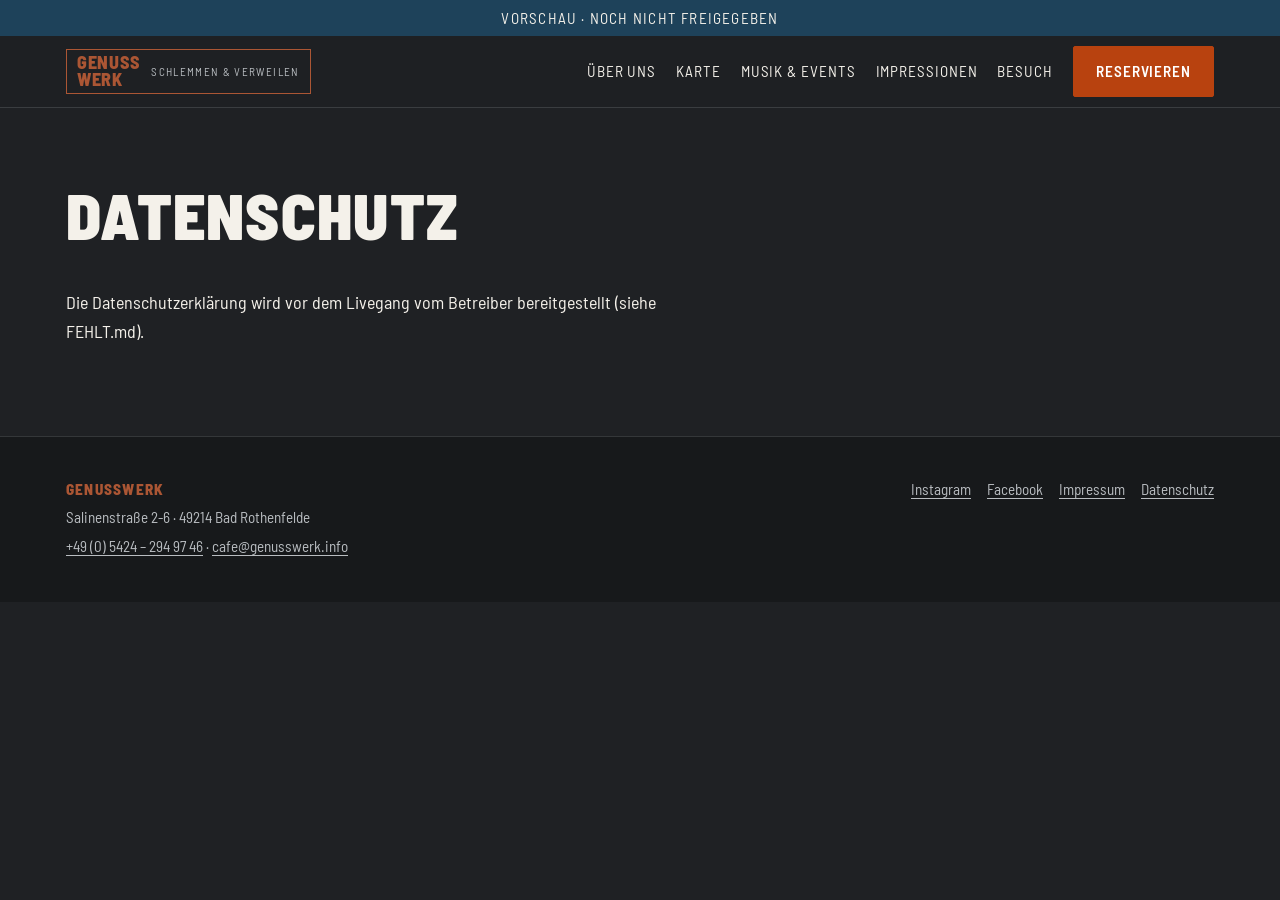
==== datenschutz/index.html @ 1fda417b "Set up Genusswerk website project Concept, content data (full food and drink menu), design tokens an" ====
<!doctype html>
<html lang="de">
<head>
<meta charset="utf-8">
<meta name="viewport" content="width=device-width, initial-scale=1">
<title>Datenschutz – Genusswerk Bad Rothenfelde</title>
<meta name="description" content="Bar &amp; Restaurant in Bad Rothenfelde nahe Kurpark und Gradierwerk: Burger, Flammkuchen, Spritz, Cocktails, Kaffee und DJ-Abende am Wochenende.">
<meta name="robots" content="noindex, nofollow">
<meta name="theme-color" content="#1f2124">
<meta property="og:type" content="website">
<meta property="og:title" content="Datenschutz – Genusswerk Bad Rothenfelde">
<meta property="og:description" content="Bar &amp; Restaurant in Bad Rothenfelde nahe Kurpark und Gradierwerk: Burger, Flammkuchen, Spritz, Cocktails, Kaffee und DJ-Abende am Wochenende.">
<meta property="og:locale" content="de_DE">
<link rel="canonical" href="https://genusswerk.info/datenschutz/">
<script>
/* Vorgabe: Neuladen startet immer oben. Läuft vor dem Rendern, siehe src/site.js. */
(function () {
  if ("scrollRestoration" in history) history.scrollRestoration = "manual";
  var nav = performance.getEntriesByType ? performance.getEntriesByType("navigation")[0] : null;
  var neuGeladen = nav ? nav.type === "reload" : !!(performance.navigation && performance.navigation.type === 1);
  if (neuGeladen && location.hash) history.replaceState(null, "", location.pathname + location.search);
  window.__gwNachOben = neuGeladen || !location.hash;
  if (window.__gwNachOben) window.scrollTo(0, 0);
})();
</script>
<link rel="stylesheet" href="../src/design-tokens.css">
<link rel="stylesheet" href="../src/site.css">

</head>
<body data-seite="datenschutz">
<a class="skip" href="#inhalt">Zum Inhalt springen</a>
<p class="vorschau">Vorschau · noch nicht freigegeben</p>
<header class="kopf">
  <div class="kopf-innen">
    <a class="marke" href="../" aria-label="Genusswerk – Startseite">
      <span class="marke-wort">GENUSS<br>WERK</span>
      <span class="marke-claim">Schlemmen &amp; Verweilen</span>
    </a>
    <button id="menue-knopf" class="menue-knopf" type="button" aria-expanded="false" aria-controls="menue">Menü</button>
    <nav id="menue" class="menue" aria-label="Hauptmenü">
      <a href="../#genuss">Über uns</a>
      <a href="../karte/">Karte</a>
      <a href="../#events">Musik &amp; Events</a>
      <a href="../#eindruecke">Impressionen</a>
      <a href="../#besuch">Besuch</a>
      <a class="knopf knopf-voll" href="../#reservieren">Reservieren</a>
    </nav>
  </div>
</header>
<main id="inhalt">

<section class="abschnitt recht">
  <h1>Datenschutz</h1>
  <p>Die Datenschutzerklärung wird vor dem Livegang vom Betreiber bereitgestellt (siehe FEHLT.md).</p>
</section>

</main>
<footer class="fuss">
  <div class="fuss-innen">
    <div>
      <p class="fuss-marke">GENUSSWERK</p>
      <p>Salinenstraße 2-6 · 49214 Bad Rothenfelde</p>
      <p><a href="tel:+4954242949746">+49 (0) 5424 – 294 97 46</a> · <a href="mailto:cafe@genusswerk.info">cafe@genusswerk.info</a></p>
    </div>
    <nav aria-label="Rechtliches" class="fuss-links">
      <a href="https://www.instagram.com/genusswerk.br/" rel="noopener">Instagram</a>
      <a href="https://www.facebook.com/genusswerk.br/" rel="noopener">Facebook</a>
      <a href="../impressum/">Impressum</a>
      <a href="../datenschutz/">Datenschutz</a>
    </nav>
  </div>
</footer>
<script type="application/json" id="gw-zeiten">[{"tag": "Montag", "kurz": "Mo", "geschlossen": true, "label": "Ruhetag"}, {"tag": "Dienstag", "kurz": "Di", "von": "16:00", "bis": "22:00"}, {"tag": "Mittwoch", "kurz": "Mi", "von": "16:00", "bis": "22:00"}, {"tag": "Donnerstag", "kurz": "Do", "von": "16:00", "bis": "22:00"}, {"tag": "Freitag", "kurz": "Fr", "von": "16:00", "bis": "22:00"}, {"tag": "Samstag", "kurz": "Sa", "von": "12:00", "bis": "22:00"}, {"tag": "Sonntag", "kurz": "So", "von": "11:00", "bis": "21:00"}]</script>
<script src="../src/site.js" defer></script>
</body>
</html>
---- src/design-tokens.css ----
/*
 * Genusswerk – Design-Tokens (Entwurf, Stand 29.09.2026)
 *
 * Herkunft der Werte:
 *   Markenfarben  -> genusswerk.info (CSS) und Speisekarten-PDF 2026
 *   Raumfarben    -> Fotos vom Gastraum (Ziegel, Nussholz-Theke, Petrol-Samt, Stahlrohre, LED-Linien)
 *   Schriften     -> Speisekarte 2026: Barlow Semi Condensed + Pinselschrift "Ernest and Emily"
 *
 * Raumfarben sind Schätzwerte aus Fotos. Vor dem Bau einmal vor Ort mit Farbkarte abgleichen.
 */

@import url("https://fonts.googleapis.com/css2?family=Barlow+Semi+Condensed:wght@300;400;600;700;800;900&family=Caveat+Brush&display=swap");

:root {
  /* Marke */
  --gw-orange: #d04d15;        /* Hauptakzent: Buttons, Schrift-Highlights, Etiketten "Speisen"/"Getränke" */
  --gw-orange-hover: #b8420f;
  --gw-kupfer: #ab5634;        /* Logo-Rahmen, feine Linien, Icons */
  --gw-navy: #1e425a;          /* Textflächen wie "Musikgenuss!" und "Dein Mittelpunkt" */
  --gw-navy-tief: #142c3d;

  /* Raum */
  --raum-anthrazit: #1f2124;   /* schwarze Decke, Regale, Stühle: Grundfläche der Seite */
  --raum-graphit: #2e3135;     /* Thekenfront, Karten-Hintergründe */
  --raum-ziegel: #7b4a3c;      /* Klinkerwand: nur als Textur oder schmale Flächen */
  --raum-ziegel-hell: #a06a58;
  --raum-nuss: #9a6440;        /* Nussholz-Thekenplatte: Trennbänder, Tabellenkopf */
  --raum-nuss-hell: #c08a5e;
  --raum-samt: #3d7d92;        /* Petrol-Samt der Barhocker: sekundärer Akzent, Tags, Fokus-Ring */
  --raum-samt-hell: #6fa9bb;
  --raum-stahl: #b9bdc1;       /* Lüftungsrohre: Linien, Trenner, sekundärer Text auf dunkel */
  --raum-licht: #f4f1ea;       /* warmes LED-Weiß: Fließtext auf dunkel */

  /* Semantik – dunkles Standardthema ("Abend in der Bar") */
  --bg: var(--raum-anthrazit);
  --bg-karte: var(--raum-graphit);
  --text: var(--raum-licht);
  --text-leise: var(--raum-stahl);
  --akzent: var(--gw-orange);
  --akzent-2: var(--raum-samt);
  --linie: rgba(185, 189, 193, 0.18);
  --fokus: var(--raum-samt-hell);

  /* Schrift */
  --font-text: "Barlow Semi Condensed", "Arial Narrow", system-ui, sans-serif;
  --font-titel: "Barlow Semi Condensed", "Arial Narrow", system-ui, sans-serif; /* 800/900, VERSALIEN */
  --font-hand: "Caveat Brush", "Segoe Script", cursive; /* Ersatz für "Ernest and Emily", Lizenz prüfen */

  --fs-hand: clamp(2.6rem, 6vw, 5rem);
  --fs-h1: clamp(2.2rem, 5vw, 4rem);
  --fs-h2: clamp(1.6rem, 3.2vw, 2.4rem);
  --fs-text: 1.125rem;
  --fs-klein: 0.95rem;

  /* Raster */
  --radius: 2px;               /* kantig wie Stahl und Theke, keine runden "App"-Ecken */
  --gutter: 16px;
  --max: 1180px;
  --lichtlinie: linear-gradient(90deg, transparent, var(--raum-licht) 20%, var(--raum-licht) 80%, transparent);
}

/* Helles Tagesthema ("Kaffee am Sonntag"), optional */
:root[data-theme="tag"] {
  --bg: var(--raum-licht);
  --bg-karte: #ffffff;
  --text: var(--raum-anthrazit);
  --text-leise: #5a5f64;
  --linie: rgba(31, 33, 36, 0.12);
}

@media (prefers-reduced-motion: reduce) {
  :root { --animation: none; }
}
---- src/site.css ----
/*
 * Genusswerk – Rohbau-Stylesheet.
 * Struktur und Lesbarkeit stehen, die edle Gestaltung folgt im Designschritt.
 * Werte kommen aus design-tokens.css.
 *
 * Kein `scroll-behavior: smooth` auf html: das würde den Sprung nach oben
 * beim Neuladen animieren. Weiches Scrollen macht site.js nur bei Klicks.
 */

*, *::before, *::after { box-sizing: border-box; }

html { -webkit-text-size-adjust: 100%; }

body {
  margin: 0;
  background: var(--bg);
  color: var(--text);
  font-family: var(--font-text);
  font-size: var(--fs-text);
  line-height: 1.6;
}

img { max-width: 100%; display: block; }
a { color: inherit; text-underline-offset: 3px; }
a:hover { color: var(--akzent); }
:focus-visible { outline: 2px solid var(--fokus); outline-offset: 3px; }

h1, h2, h3, h4 {
  font-family: var(--font-titel);
  font-weight: 800;
  line-height: 1.1;
  text-transform: uppercase;
  letter-spacing: 0.02em;
  margin: 0 0 0.6em;
}
h1 { font-size: var(--fs-h1); font-weight: 900; }
h2 { font-size: var(--fs-h2); }
h3 { font-size: 1.25rem; }
h4 { font-size: 1.05rem; margin: 0; }

.hand {
  font-family: var(--font-hand);
  font-size: var(--fs-hand);
  font-weight: 400;
  text-transform: none;
  letter-spacing: 0;
  color: var(--akzent);
  line-height: 1;
}

.skip { position: absolute; left: -999px; top: 0; }
.skip:focus { left: var(--gutter); z-index: 100; background: var(--bg); padding: 8px 12px; }

.vorschau {
  margin: 0;
  padding: 6px var(--gutter);
  background: var(--gw-navy);
  color: var(--raum-licht);
  font-size: var(--fs-klein);
  text-align: center;
  letter-spacing: 0.08em;
  text-transform: uppercase;
}

/* Kopf */
.kopf { position: sticky; top: 0; z-index: 50; background: rgba(31, 33, 36, 0.92); backdrop-filter: blur(8px); border-bottom: 1px solid var(--linie); }
.kopf-innen { max-width: var(--max); margin: 0 auto; padding: 10px var(--gutter); display: flex; align-items: center; gap: 16px; }
.marke { text-decoration: none; display: flex; align-items: center; gap: 12px; border: 1px solid var(--gw-kupfer); padding: 4px 10px; }
.marke-wort { color: var(--gw-kupfer); font-weight: 800; line-height: 0.95; letter-spacing: 0.04em; }
.marke-claim { font-size: 0.7rem; letter-spacing: 0.12em; text-transform: uppercase; color: var(--text-leise); }
.menue { margin-left: auto; display: flex; align-items: center; gap: 20px; }
.menue a { text-decoration: none; text-transform: uppercase; letter-spacing: 0.06em; font-size: 0.95rem; }
.menue-knopf { display: none; margin-left: auto; background: none; color: var(--text); border: 1px solid var(--linie); padding: 6px 12px; font: inherit; }

@media (max-width: 860px) {
  .menue-knopf { display: block; }
  .menue { display: none; position: absolute; top: 100%; left: 0; right: 0; flex-direction: column; align-items: stretch; gap: 0; background: var(--bg); border-bottom: 1px solid var(--linie); }
  .menue[data-offen] { display: flex; }
  .menue a { padding: 14px var(--gutter); border-top: 1px solid var(--linie); }
  .marke-claim { display: none; }
}

/* Knöpfe */
.knoepfe { display: flex; flex-wrap: wrap; gap: 12px; margin-top: 24px; }
.knopf { display: inline-block; padding: 12px 22px; border: 1px solid var(--raum-stahl); border-radius: var(--radius); text-decoration: none; text-transform: uppercase; letter-spacing: 0.08em; font-weight: 600; }
.knopf-voll { background: var(--gw-orange-hover); border-color: var(--gw-orange-hover); color: #fff; }
.knopf-voll:hover { background: var(--gw-orange); color: #fff; }

/* Hero */
.hero { position: relative; min-height: 78vh; display: flex; align-items: center; background: linear-gradient(180deg, var(--raum-graphit), var(--bg)); overflow: hidden; }
.hero-innen { max-width: var(--max); margin: 0 auto; padding: 80px var(--gutter); width: 100%; }
.hero-unterzeile { font-size: 1.3rem; color: var(--text-leise); }
.lichtlinie { position: absolute; left: -10%; right: -10%; bottom: 18%; height: 2px; background: var(--lichtlinie); transform: rotate(-8deg); opacity: 0.6; }

.status { display: inline-block; margin: 8px 0 0; padding: 4px 12px; border: 1px solid var(--linie); font-size: var(--fs-klein); letter-spacing: 0.04em; }
.status[data-status="offen"] { border-color: var(--raum-samt); color: var(--raum-samt-hell); }
.status:empty { display: none; }

/* Abschnitte */
.abschnitt { max-width: var(--max); margin: 0 auto; padding: 72px var(--gutter); }
.abschnitt-navy { max-width: none; background: var(--gw-navy); padding-left: max(var(--gutter), calc((100% - var(--max)) / 2 + var(--gutter))); padding-right: max(var(--gutter), calc((100% - var(--max)) / 2 + var(--gutter))); }
.abschnitt-theke { border-top: 6px solid var(--raum-nuss); }
.abschnitt p { max-width: 68ch; }
.geschichte { margin-top: 32px; padding: 20px; border-left: 3px solid var(--gw-kupfer); background: var(--bg-karte); }
.leise { color: var(--text-leise); font-size: var(--fs-klein); }

.highlights { list-style: none; padding: 0; margin: 0; display: grid; gap: 16px; grid-template-columns: repeat(auto-fill, minmax(240px, 1fr)); }
.highlights li { background: var(--bg-karte); padding: 20px; border-top: 2px solid var(--akzent); }
.highlights p { font-size: var(--fs-klein); color: var(--text-leise); }

.genres { list-style: none; padding: 0; display: flex; flex-wrap: wrap; gap: 8px; }
.genres li { border: 1px solid rgba(255, 255, 255, 0.3); padding: 4px 12px; text-transform: uppercase; font-size: var(--fs-klein); letter-spacing: 0.06em; }

.galerie[data-platzhalter] { border: 1px dashed var(--linie); padding: 48px; text-align: center; color: var(--text-leise); }

.besuch-raster { display: grid; gap: 32px; grid-template-columns: repeat(auto-fit, minmax(280px, 1fr)); }
address { font-style: normal; }
.zeiten { border-collapse: collapse; width: 100%; max-width: 420px; }
.zeiten th, .zeiten td { text-align: left; padding: 8px 0; border-bottom: 1px solid var(--linie); font-weight: 400; }
.zeiten td { text-align: right; }
.zeiten tr[data-heute] { color: var(--akzent); font-weight: 600; }
.partner { margin-top: 48px; padding-top: 24px; border-top: 1px solid var(--linie); }

/* Karte */
.karte-leiste { position: sticky; top: 58px; z-index: 10; background: var(--bg); padding: 12px 0; border-bottom: 1px solid var(--linie); }
.filter { display: flex; gap: 8px; flex-wrap: wrap; }
.filter button { background: none; color: var(--text); border: 1px solid var(--linie); padding: 6px 14px; font: inherit; font-size: var(--fs-klein); cursor: pointer; }
.filter button[aria-pressed="true"] { border-color: var(--raum-samt); background: var(--raum-samt); color: #fff; }
.sprung { display: flex; gap: 16px; overflow-x: auto; margin-top: 10px; font-size: var(--fs-klein); white-space: nowrap; scrollbar-width: thin; }
.sprung a { text-decoration: none; color: var(--text-leise); }
.karte-block { margin-top: 56px; }
.etikett { display: inline-block; background: var(--gw-orange-hover); color: #fff; padding: 6px 18px; font-family: var(--font-hand); text-transform: none; font-weight: 400; font-size: 2.4rem; letter-spacing: 0; }
.kategorie { margin-top: 40px; scroll-margin-top: 150px; }
.kategorie h3 { color: var(--raum-nuss-hell); border-bottom: 1px solid var(--linie); padding-bottom: 8px; }
.kategorie-hinweis { color: var(--text-leise); font-size: var(--fs-klein); }
.gerichte { list-style: none; padding: 0; margin: 0; }
.gericht { padding: 12px 0; }
.gericht-kopf { display: flex; align-items: baseline; gap: 8px; }
.gericht-kopf h4 { min-width: 0; text-transform: none; font-weight: 600; font-size: 1.1rem; letter-spacing: 0; }
.punkte { flex: 1; border-bottom: 1px dotted var(--linie); transform: translateY(-4px); }
.preis { white-space: nowrap; font-weight: 600; text-align: right; }
.preis:has(.preis-paar) { white-space: normal; display: flex; flex-wrap: wrap; justify-content: flex-end; column-gap: 12px; }
.preis-paar { white-space: nowrap; }
.preis-label { color: var(--text-leise); font-weight: 400; font-size: var(--fs-klein); }
.gericht-text { margin: 2px 0 0; color: var(--text-leise); font-size: var(--fs-klein); }
.tag { display: inline-block; margin: 6px 6px 0 0; padding: 1px 8px; font-size: 0.75rem; text-transform: uppercase; letter-spacing: 0.06em; border: 1px solid var(--raum-samt); color: var(--raum-samt-hell); }
.extras { font-size: var(--fs-klein); color: var(--text-leise); }
.karte-pdf { margin-top: 24px; font-size: var(--fs-klein); }

.recht h2 { font-size: 1.2rem; margin-top: 2em; }

/* Fuß */
.fuss { border-top: 1px solid var(--linie); background: #17191b; }
.fuss-innen { max-width: var(--max); margin: 0 auto; padding: 40px var(--gutter); display: flex; flex-wrap: wrap; justify-content: space-between; gap: 24px; font-size: var(--fs-klein); color: var(--text-leise); }
.fuss-innen p { margin: 0 0 4px; }
.fuss-marke { color: var(--gw-kupfer); font-weight: 800; letter-spacing: 0.08em; }
.fuss-links { display: flex; flex-wrap: wrap; gap: 16px; align-items: flex-start; }

@media print {
  .kopf, .fuss, .karte-leiste, .vorschau, .karte-pdf { display: none; }
  body { background: #fff; color: #000; }
  .gericht-text, .kategorie-hinweis, .preis-label { color: #333; }
  .etikett { background: none; color: #000; padding: 0; }
  .kategorie { break-inside: avoid; }
}

@media (prefers-reduced-motion: reduce) {
  * { animation: none !important; transition: none !important; }
}
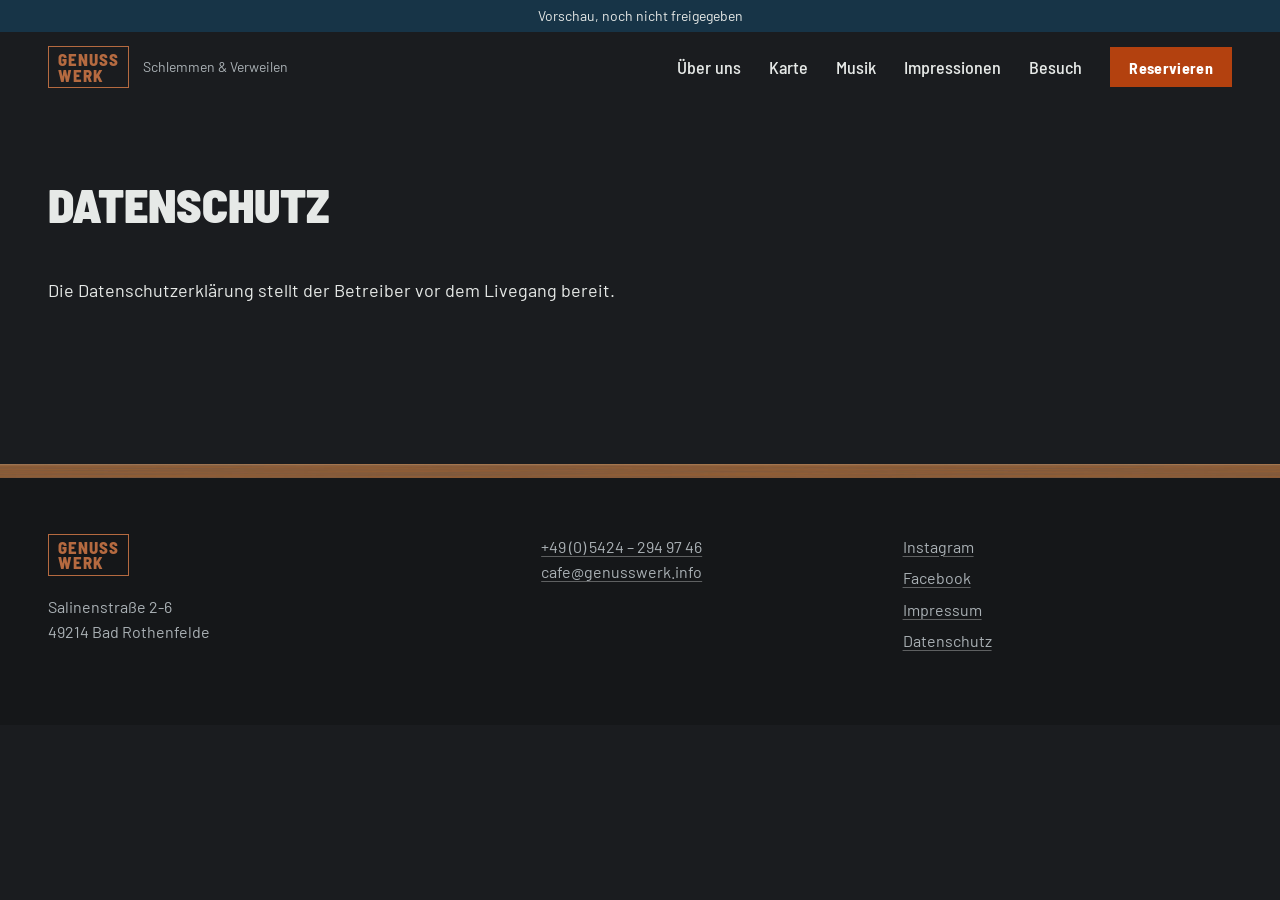
==== commit 2fc4d7e7: "Design the site as "an evening at the bar" The page is built like the room: black ceiling with diago" ====
--- a/datenschutz/index.html
+++ b/datenschutz/index.html
@@ -3,12 +3,13 @@
 <head>
 <meta charset="utf-8">
 <meta name="viewport" content="width=device-width, initial-scale=1">
-<title>Datenschutz – Genusswerk Bad Rothenfelde</title>
+<title>Datenschutz | Genusswerk Bad Rothenfelde</title>
 <meta name="description" content="Bar &amp; Restaurant in Bad Rothenfelde nahe Kurpark und Gradierwerk: Burger, Flammkuchen, Spritz, Cocktails, Kaffee und DJ-Abende am Wochenende.">
 <meta name="robots" content="noindex, nofollow">
-<meta name="theme-color" content="#1f2124">
+<meta name="theme-color" content="#1a1c1f">
+<meta name="color-scheme" content="dark">
 <meta property="og:type" content="website">
-<meta property="og:title" content="Datenschutz – Genusswerk Bad Rothenfelde">
+<meta property="og:title" content="Datenschutz | Genusswerk Bad Rothenfelde">
 <meta property="og:description" content="Bar &amp; Restaurant in Bad Rothenfelde nahe Kurpark und Gradierwerk: Burger, Flammkuchen, Spritz, Cocktails, Kaffee und DJ-Abende am Wochenende.">
 <meta property="og:locale" content="de_DE">
 <link rel="canonical" href="https://genusswerk.info/datenschutz/">
@@ -21,48 +22,57 @@
   if (neuGeladen && location.hash) history.replaceState(null, "", location.pathname + location.search);
   window.__gwNachOben = neuGeladen || !location.hash;
   if (window.__gwNachOben) window.scrollTo(0, 0);
+  document.documentElement.classList.add("js");
 })();
 </script>
+<link rel="preload" href="../src/fonts/barlow-semi-condensed-900.woff2" as="font" type="font/woff2" crossorigin>
+<link rel="preload" href="../src/fonts/barlow-400.woff2" as="font" type="font/woff2" crossorigin>
+<link rel="stylesheet" href="../src/fonts.css">
 <link rel="stylesheet" href="../src/design-tokens.css">
 <link rel="stylesheet" href="../src/site.css">
 
 </head>
 <body data-seite="datenschutz">
 <a class="skip" href="#inhalt">Zum Inhalt springen</a>
-<p class="vorschau">Vorschau · noch nicht freigegeben</p>
-<header class="kopf">
+<header class="kopf" id="kopf">
+  <p class="vorschau">Vorschau, noch nicht freigegeben</p>
   <div class="kopf-innen">
-    <a class="marke" href="../" aria-label="Genusswerk – Startseite">
-      <span class="marke-wort">GENUSS<br>WERK</span>
+    <a class="marke" href="../" aria-label="Genusswerk, zur Startseite">
+      <span class="marke-rahmen"><span>GENUSS</span><span>WERK</span></span>
       <span class="marke-claim">Schlemmen &amp; Verweilen</span>
     </a>
-    <button id="menue-knopf" class="menue-knopf" type="button" aria-expanded="false" aria-controls="menue">Menü</button>
+    <button id="menue-knopf" class="menue-knopf" type="button" aria-expanded="false" aria-controls="menue">
+      <span class="menue-striche" aria-hidden="true"></span><span class="menue-wort">Menü</span>
+    </button>
     <nav id="menue" class="menue" aria-label="Hauptmenü">
-      <a href="../#genuss">Über uns</a>
-      <a href="../karte/">Karte</a>
-      <a href="../#events">Musik &amp; Events</a>
-      <a href="../#eindruecke">Impressionen</a>
-      <a href="../#besuch">Besuch</a>
-      <a class="knopf knopf-voll" href="../#reservieren">Reservieren</a>
+      <a class="menue-link" href="../#genuss">Über uns</a>
+      <a class="menue-link" href="../karte/">Karte</a>
+      <a class="menue-link" href="../#events">Musik</a>
+      <a class="menue-link" href="../#eindruecke">Impressionen</a>
+      <a class="menue-link" href="../#besuch">Besuch</a>
+      <a class="knopf knopf-orange knopf-klein" href="../#reservieren">Reservieren</a>
     </nav>
   </div>
 </header>
 <main id="inhalt">
 
-<section class="abschnitt recht">
+<div class="abschnitt recht">
   <h1>Datenschutz</h1>
-  <p>Die Datenschutzerklärung wird vor dem Livegang vom Betreiber bereitgestellt (siehe FEHLT.md).</p>
-</section>
+  <p>Die Datenschutzerklärung stellt der Betreiber vor dem Livegang bereit.</p>
+</div>
 
 </main>
 <footer class="fuss">
+  <div class="fuss-theke" aria-hidden="true"></div>
   <div class="fuss-innen">
+    <div class="fuss-marke">
+      <span class="marke-rahmen"><span>GENUSS</span><span>WERK</span></span>
+      <p>Salinenstraße 2-6<br>49214 Bad Rothenfelde</p>
+    </div>
     <div>
-      <p class="fuss-marke">GENUSSWERK</p>
-      <p>Salinenstraße 2-6 · 49214 Bad Rothenfelde</p>
-      <p><a href="tel:+4954242949746">+49 (0) 5424 – 294 97 46</a> · <a href="mailto:cafe@genusswerk.info">cafe@genusswerk.info</a></p>
+      <p><a href="tel:+4954242949746">+49 (0) 5424 – 294 97 46</a><br><a href="mailto:cafe@genusswerk.info">cafe@genusswerk.info</a></p>
     </div>
-    <nav aria-label="Rechtliches" class="fuss-links">
+    <nav aria-label="Weitere Links" class="fuss-links">
       <a href="https://www.instagram.com/genusswerk.br/" rel="noopener">Instagram</a>
       <a href="https://www.facebook.com/genusswerk.br/" rel="noopener">Facebook</a>
       <a href="../impressum/">Impressum</a>
--- a/src/fonts.css
+++ b/src/fonts.css
@@ -0,0 +1,10 @@
+/* Selbst gehostete Schriften (SIL Open Font License): Barlow, Barlow Semi Condensed, Caveat Brush. Nur Latin-Teilmenge. */
+@font-face { font-family: 'Barlow'; font-style: italic; font-weight: 300; font-display: swap; src: url('fonts/barlow-300-italic.woff2') format('woff2'); unicode-range: U+0000-00FF, U+0131, U+0152-0153, U+02BB-02BC, U+02C6, U+02DA, U+02DC, U+0304, U+0308, U+0329, U+2000-206F, U+20AC, U+2122, U+2191, U+2193, U+2212, U+2215, U+FEFF, U+FFFD; }
+@font-face { font-family: 'Barlow'; font-style: normal; font-weight: 300; font-display: swap; src: url('fonts/barlow-300.woff2') format('woff2'); unicode-range: U+0000-00FF, U+0131, U+0152-0153, U+02BB-02BC, U+02C6, U+02DA, U+02DC, U+0304, U+0308, U+0329, U+2000-206F, U+20AC, U+2122, U+2191, U+2193, U+2212, U+2215, U+FEFF, U+FFFD; }
+@font-face { font-family: 'Barlow'; font-style: normal; font-weight: 400; font-display: swap; src: url('fonts/barlow-400.woff2') format('woff2'); unicode-range: U+0000-00FF, U+0131, U+0152-0153, U+02BB-02BC, U+02C6, U+02DA, U+02DC, U+0304, U+0308, U+0329, U+2000-206F, U+20AC, U+2122, U+2191, U+2193, U+2212, U+2215, U+FEFF, U+FFFD; }
+@font-face { font-family: 'Barlow'; font-style: normal; font-weight: 500; font-display: swap; src: url('fonts/barlow-500.woff2') format('woff2'); unicode-range: U+0000-00FF, U+0131, U+0152-0153, U+02BB-02BC, U+02C6, U+02DA, U+02DC, U+0304, U+0308, U+0329, U+2000-206F, U+20AC, U+2122, U+2191, U+2193, U+2212, U+2215, U+FEFF, U+FFFD; }
+@font-face { font-family: 'Barlow Semi Condensed'; font-style: normal; font-weight: 500; font-display: swap; src: url('fonts/barlow-semi-condensed-500.woff2') format('woff2'); unicode-range: U+0000-00FF, U+0131, U+0152-0153, U+02BB-02BC, U+02C6, U+02DA, U+02DC, U+0304, U+0308, U+0329, U+2000-206F, U+20AC, U+2122, U+2191, U+2193, U+2212, U+2215, U+FEFF, U+FFFD; }
+@font-face { font-family: 'Barlow Semi Condensed'; font-style: normal; font-weight: 700; font-display: swap; src: url('fonts/barlow-semi-condensed-700.woff2') format('woff2'); unicode-range: U+0000-00FF, U+0131, U+0152-0153, U+02BB-02BC, U+02C6, U+02DA, U+02DC, U+0304, U+0308, U+0329, U+2000-206F, U+20AC, U+2122, U+2191, U+2193, U+2212, U+2215, U+FEFF, U+FFFD; }
+@font-face { font-family: 'Barlow Semi Condensed'; font-style: normal; font-weight: 800; font-display: swap; src: url('fonts/barlow-semi-condensed-800.woff2') format('woff2'); unicode-range: U+0000-00FF, U+0131, U+0152-0153, U+02BB-02BC, U+02C6, U+02DA, U+02DC, U+0304, U+0308, U+0329, U+2000-206F, U+20AC, U+2122, U+2191, U+2193, U+2212, U+2215, U+FEFF, U+FFFD; }
+@font-face { font-family: 'Barlow Semi Condensed'; font-style: normal; font-weight: 900; font-display: swap; src: url('fonts/barlow-semi-condensed-900.woff2') format('woff2'); unicode-range: U+0000-00FF, U+0131, U+0152-0153, U+02BB-02BC, U+02C6, U+02DA, U+02DC, U+0304, U+0308, U+0329, U+2000-206F, U+20AC, U+2122, U+2191, U+2193, U+2212, U+2215, U+FEFF, U+FFFD; }
+@font-face { font-family: 'Caveat Brush'; font-style: normal; font-weight: 400; font-display: swap; src: url('fonts/caveat-brush-400.woff2') format('woff2'); unicode-range: U+0000-00FF, U+0131, U+0152-0153, U+02BB-02BC, U+02C6, U+02DA, U+02DC, U+0304, U+0308, U+0329, U+2000-206F, U+20AC, U+2122, U+2191, U+2193, U+2212, U+2215, U+FEFF, U+FFFD; }
--- a/src/design-tokens.css
+++ b/src/design-tokens.css
@@ -1,73 +1,70 @@
 /*
- * Genusswerk – Design-Tokens (Entwurf, Stand 29.09.2026)
+ * Genusswerk – Design-Tokens
  *
- * Herkunft der Werte:
- *   Markenfarben  -> genusswerk.info (CSS) und Speisekarten-PDF 2026
- *   Raumfarben    -> Fotos vom Gastraum (Ziegel, Nussholz-Theke, Petrol-Samt, Stahlrohre, LED-Linien)
- *   Schriften     -> Speisekarte 2026: Barlow Semi Condensed + Pinselschrift "Ernest and Emily"
+ * Jede Farbe hat ein Vorbild im Gastraum oder in der Marke:
+ *   Decke      schwarz gestrichene Decke mit offenen Rohren
+ *   Nussholz   Thekenplatte und Regalböden
+ *   Klinker    rotbraune Ziegelwand
+ *   Samt       petrolfarbene Samtbezüge der Barhocker
+ *   Stahl      Lüftungsrohre, Zapfanlage
+ *   LED        kaltweiße Lichtlinien an der Decke
+ *   Orange     Etiketten der Speisekarte ("Speisen", "Getränke")
+ *   Navy       Textflächen der Marke ("Musikgenuss!")
+ *   Kupfer     Logo-Rahmen
  *
- * Raumfarben sind Schätzwerte aus Fotos. Vor dem Bau einmal vor Ort mit Farbkarte abgleichen.
+ * Raumfarben sind aus Fotos geschätzt. Vor Livegang vor Ort abgleichen.
  */
 
-@import url("https://fonts.googleapis.com/css2?family=Barlow+Semi+Condensed:wght@300;400;600;700;800;900&family=Caveat+Brush&display=swap");
+:root {
+  /* Raum */
+  --decke: #1a1c1f;
+  --decke-hell: #24272b;
+  --decke-rand: #2f3337;
+  --nuss: #86552f;
+  --nuss-hell: #b07a4f;
+  --nuss-kante: #4a2c19;
+  --klinker: #6e3f33;
+  --samt: #2a6273;
+  --samt-tief: #1d4755;
+  --samt-hell: #7fbccd;
+  --stahl: #8e969b;
+  --stahl-hell: #c5cacd;
+  --led: #e6e9e7;
 
-:root {
   /* Marke */
-  --gw-orange: #d04d15;        /* Hauptakzent: Buttons, Schrift-Highlights, Etiketten "Speisen"/"Getränke" */
-  --gw-orange-hover: #b8420f;
-  --gw-kupfer: #ab5634;        /* Logo-Rahmen, feine Linien, Icons */
-  --gw-navy: #1e425a;          /* Textflächen wie "Musikgenuss!" und "Dein Mittelpunkt" */
-  --gw-navy-tief: #142c3d;
+  --orange: #d04d15;
+  --orange-tief: #b3410f;   /* weiße Schrift auf Orange nur hiermit (Kontrast 5,6:1) */
+  --navy: #1e425a;
+  --navy-tief: #173447;
+  --kupfer: #b56a40;
 
-  /* Raum */
-  --raum-anthrazit: #1f2124;   /* schwarze Decke, Regale, Stühle: Grundfläche der Seite */
-  --raum-graphit: #2e3135;     /* Thekenfront, Karten-Hintergründe */
-  --raum-ziegel: #7b4a3c;      /* Klinkerwand: nur als Textur oder schmale Flächen */
-  --raum-ziegel-hell: #a06a58;
-  --raum-nuss: #9a6440;        /* Nussholz-Thekenplatte: Trennbänder, Tabellenkopf */
-  --raum-nuss-hell: #c08a5e;
-  --raum-samt: #3d7d92;        /* Petrol-Samt der Barhocker: sekundärer Akzent, Tags, Fokus-Ring */
-  --raum-samt-hell: #6fa9bb;
-  --raum-stahl: #b9bdc1;       /* Lüftungsrohre: Linien, Trenner, sekundärer Text auf dunkel */
-  --raum-licht: #f4f1ea;       /* warmes LED-Weiß: Fließtext auf dunkel */
+  /* Semantik */
+  --grund: var(--decke);
+  --text: var(--led);
+  --text-leise: #aab1b5;
+  --linie: rgba(197, 202, 205, 0.16);
+  --fokus: var(--samt-hell);
+  --glow: 0 0 6px 1px rgba(230, 233, 231, 0.75), 0 0 22px 4px rgba(230, 233, 231, 0.28), 0 0 70px 10px rgba(200, 220, 230, 0.10);
 
-  /* Semantik – dunkles Standardthema ("Abend in der Bar") */
-  --bg: var(--raum-anthrazit);
-  --bg-karte: var(--raum-graphit);
-  --text: var(--raum-licht);
-  --text-leise: var(--raum-stahl);
-  --akzent: var(--gw-orange);
-  --akzent-2: var(--raum-samt);
-  --linie: rgba(185, 189, 193, 0.18);
-  --fokus: var(--raum-samt-hell);
+  /* Schrift: Barlow-Familie wie auf der Speisekarte, Pinselschrift für kurze Rufe */
+  --font-titel: "Barlow Semi Condensed", "Arial Narrow", sans-serif;
+  --font-text: "Barlow", "Helvetica Neue", Arial, sans-serif;
+  --font-hand: "Caveat Brush", "Segoe Script", cursive;
 
-  /* Schrift */
-  --font-text: "Barlow Semi Condensed", "Arial Narrow", system-ui, sans-serif;
-  --font-titel: "Barlow Semi Condensed", "Arial Narrow", system-ui, sans-serif; /* 800/900, VERSALIEN */
-  --font-hand: "Caveat Brush", "Segoe Script", cursive; /* Ersatz für "Ernest and Emily", Lizenz prüfen */
-
-  --fs-hand: clamp(2.6rem, 6vw, 5rem);
-  --fs-h1: clamp(2.2rem, 5vw, 4rem);
-  --fs-h2: clamp(1.6rem, 3.2vw, 2.4rem);
+  /* Schriftgrade nach klassischer Skala 14 · 18 · 21 · 24 · 36 · 48 · 72 */
+  --fs-klein: 0.875rem;
   --fs-text: 1.125rem;
-  --fs-klein: 0.95rem;
+  --fs-lead: 1.3125rem;
+  --fs-h3: 1.5rem;
+  --fs-h2: clamp(2.25rem, 4.5vw, 3rem);
+  --fs-h1: clamp(3rem, 8.4vw, 6.75rem);
+  --fs-hand: clamp(2.25rem, 4.6vw, 3.5rem);
 
   /* Raster */
-  --radius: 2px;               /* kantig wie Stahl und Theke, keine runden "App"-Ecken */
-  --gutter: 16px;
-  --max: 1180px;
-  --lichtlinie: linear-gradient(90deg, transparent, var(--raum-licht) 20%, var(--raum-licht) 80%, transparent);
+  --max: 1200px;
+  --rand: clamp(16px, 4vw, 48px);
+  --abstand: clamp(80px, 11vw, 150px);
+
+  /* Bewegung */
+  --leicht: cubic-bezier(0.2, 0.7, 0.2, 1);
 }
-
-/* Helles Tagesthema ("Kaffee am Sonntag"), optional */
-:root[data-theme="tag"] {
-  --bg: var(--raum-licht);
-  --bg-karte: #ffffff;
-  --text: var(--raum-anthrazit);
-  --text-leise: #5a5f64;
-  --linie: rgba(31, 33, 36, 0.12);
-}
-
-@media (prefers-reduced-motion: reduce) {
-  :root { --animation: none; }
-}
--- a/src/site.css
+++ b/src/site.css
@@ -1,7 +1,12 @@
 /*
- * Genusswerk – Rohbau-Stylesheet.
- * Struktur und Lesbarkeit stehen, die edle Gestaltung folgt im Designschritt.
- * Werte kommen aus design-tokens.css.
+ * Genusswerk – Stylesheet
+ *
+ * Leitidee "Abend an der Theke": Die Seite ist gebaut wie der Gastraum.
+ * Schwarze Decke mit Lichtlinien oben, eine Nussholz-Theke als tragendes Band,
+ * Klinker für die Geschichte, Petrol-Samt für die Reservierung, Stahl für Fakten.
+ *
+ * Bewegung: ein Moment beim Laden (Licht geht an, Gläser funkeln), danach nur
+ * kleine Antworten auf Scrollen und Klicks. Alles aus bei prefers-reduced-motion.
  *
  * Kein `scroll-behavior: smooth` auf html: das würde den Sprung nach oben
  * beim Neuladen animieren. Weiches Scrollen macht site.js nur bei Klicks.
@@ -13,30 +18,30 @@
 
 body {
   margin: 0;
-  background: var(--bg);
+  background: var(--grund);
   color: var(--text);
   font-family: var(--font-text);
   font-size: var(--fs-text);
+  font-weight: 400;
   line-height: 1.6;
+  font-kerning: normal;
+  -webkit-font-smoothing: antialiased;
 }
 
 img { max-width: 100%; display: block; }
-a { color: inherit; text-underline-offset: 3px; }
-a:hover { color: var(--akzent); }
-:focus-visible { outline: 2px solid var(--fokus); outline-offset: 3px; }
+a { color: inherit; text-decoration-color: rgba(230, 233, 231, 0.35); text-underline-offset: 0.2em; text-decoration-thickness: 1px; transition: color 0.2s, text-decoration-color 0.2s; }
+a:hover { color: #fff; text-decoration-color: var(--orange); }
+:focus-visible { outline: 2px solid var(--fokus); outline-offset: 4px; }
+p { margin: 0 0 1em; }
 
 h1, h2, h3, h4 {
   font-family: var(--font-titel);
+  line-height: 1;
+  margin: 0;
   font-weight: 800;
-  line-height: 1.1;
-  text-transform: uppercase;
-  letter-spacing: 0.02em;
-  margin: 0 0 0.6em;
-}
-h1 { font-size: var(--fs-h1); font-weight: 900; }
-h2 { font-size: var(--fs-h2); }
-h3 { font-size: 1.25rem; }
-h4 { font-size: 1.05rem; margin: 0; }
+}
+h2 { font-size: var(--fs-h2); font-weight: 900; text-transform: uppercase; letter-spacing: 0.005em; margin-bottom: 0.6em; }
+h3 { font-size: var(--fs-h3); font-weight: 800; text-transform: uppercase; letter-spacing: 0.01em; margin-bottom: 0.7em; }
 
 .hand {
   font-family: var(--font-hand);
@@ -44,126 +49,457 @@
   font-weight: 400;
   text-transform: none;
   letter-spacing: 0;
-  color: var(--akzent);
-  line-height: 1;
-}
+  line-height: 1.05;
+  color: var(--orange);
+}
+h2.hand { margin-bottom: 0.5em; }
+
+.lead { font-size: var(--fs-lead); line-height: 1.5; font-weight: 300; color: #fff; }
+.leise { color: var(--text-leise); font-size: var(--fs-klein); }
 
 .skip { position: absolute; left: -999px; top: 0; }
-.skip:focus { left: var(--gutter); z-index: 100; background: var(--bg); padding: 8px 12px; }
+.skip:focus { left: var(--rand); z-index: 200; background: var(--grund); padding: 10px 14px; }
 
 .vorschau {
-  margin: 0;
-  padding: 6px var(--gutter);
-  background: var(--gw-navy);
-  color: var(--raum-licht);
-  font-size: var(--fs-klein);
-  text-align: center;
-  letter-spacing: 0.08em;
-  text-transform: uppercase;
-}
-
-/* Kopf */
-.kopf { position: sticky; top: 0; z-index: 50; background: rgba(31, 33, 36, 0.92); backdrop-filter: blur(8px); border-bottom: 1px solid var(--linie); }
-.kopf-innen { max-width: var(--max); margin: 0 auto; padding: 10px var(--gutter); display: flex; align-items: center; gap: 16px; }
-.marke { text-decoration: none; display: flex; align-items: center; gap: 12px; border: 1px solid var(--gw-kupfer); padding: 4px 10px; }
-.marke-wort { color: var(--gw-kupfer); font-weight: 800; line-height: 0.95; letter-spacing: 0.04em; }
-.marke-claim { font-size: 0.7rem; letter-spacing: 0.12em; text-transform: uppercase; color: var(--text-leise); }
-.menue { margin-left: auto; display: flex; align-items: center; gap: 20px; }
-.menue a { text-decoration: none; text-transform: uppercase; letter-spacing: 0.06em; font-size: 0.95rem; }
-.menue-knopf { display: none; margin-left: auto; background: none; color: var(--text); border: 1px solid var(--linie); padding: 6px 12px; font: inherit; }
+  margin: 0; padding: 5px var(--rand);
+  background: var(--navy-tief); color: var(--led);
+  font-size: var(--fs-klein); text-align: center;
+}
+
+/* ---------- Knöpfe ---------- */
+
+.knoepfe { display: flex; flex-wrap: wrap; gap: 12px; }
+.knopf {
+  display: inline-flex; align-items: center; justify-content: center;
+  min-height: 48px; padding: 0 26px;
+  font-family: var(--font-titel); font-weight: 700; font-size: 1.125rem; letter-spacing: 0.02em;
+  text-decoration: none; border: 1px solid transparent; border-radius: 0;
+  transition: background-color 0.2s, border-color 0.2s, color 0.2s, box-shadow 0.3s;
+}
+.knopf-klein { min-height: 40px; padding: 0 18px; font-size: 1rem; }
+.knopf-orange { background: var(--orange-tief); color: #fff; }
+.knopf-orange:hover { background: var(--orange); color: #fff; box-shadow: 0 10px 30px -12px rgba(208, 77, 21, 0.8); }
+.knopf-linie { border-color: rgba(230, 233, 231, 0.45); color: var(--led); }
+.knopf-linie:hover { border-color: var(--led); color: #fff; box-shadow: var(--glow); }
+.knopf-hell { background: var(--led); color: var(--decke); }
+.knopf-hell:hover { background: #fff; color: var(--decke); }
+
+/* ---------- Kopf ---------- */
+
+.kopf {
+  position: fixed; inset: 0 0 auto; z-index: 50;
+  transition: background-color 0.35s, border-color 0.35s, backdrop-filter 0.35s;
+  border-bottom: 1px solid transparent;
+}
+.kopf[data-fest] { background: rgba(26, 28, 31, 0.9); border-bottom-color: var(--linie); -webkit-backdrop-filter: blur(10px); backdrop-filter: blur(10px); }
+.kopf-innen { max-width: calc(var(--max) + 2 * var(--rand)); margin: 0 auto; padding: 14px var(--rand); display: flex; align-items: center; gap: 24px; }
+
+.marke { display: flex; align-items: center; gap: 14px; text-decoration: none; }
+.marke-rahmen {
+  display: inline-flex; flex-direction: column; padding: 5px 9px 4px;
+  border: 1.5px solid var(--kupfer); color: var(--kupfer);
+  font-family: var(--font-titel); font-weight: 800; font-size: 1.05rem; line-height: 0.92; letter-spacing: 0.06em;
+}
+.marke-claim { font-size: var(--fs-klein); color: var(--text-leise); font-weight: 400; }
+.marke:hover .marke-rahmen { color: #d9895c; border-color: #d9895c; }
+
+.menue { margin-left: auto; display: flex; align-items: center; gap: 28px; }
+.menue-link { position: relative; font-family: var(--font-titel); font-weight: 500; font-size: 1.125rem; text-decoration: none; padding: 6px 0; }
+.menue-link::after {
+  content: ""; position: absolute; left: 0; right: 0; bottom: 0; height: 2px;
+  background: var(--led); box-shadow: var(--glow);
+  transform: scaleX(0); transform-origin: left; transition: transform 0.35s var(--leicht);
+}
+.menue-link:hover::after, .menue-link:focus-visible::after { transform: scaleX(1); }
+
+.menue-knopf {
+  display: none; margin-left: auto; align-items: center; gap: 10px;
+  background: none; border: 0; color: var(--led); font: 500 1.125rem var(--font-titel); padding: 8px 0; cursor: pointer;
+}
+.menue-striche, .menue-striche::before { display: block; width: 22px; height: 2px; background: currentColor; transition: transform 0.3s var(--leicht); }
+.menue-striche { position: relative; }
+.menue-striche::before { content: ""; position: absolute; top: 7px; }
+.menue-knopf[aria-expanded="true"] .menue-striche { transform: translateY(3px) rotate(45deg); }
+.menue-knopf[aria-expanded="true"] .menue-striche::before { transform: translateY(-7px) rotate(-90deg); }
+
+@media (max-width: 900px) {
+  .menue-knopf { display: inline-flex; }
+  .marke-claim { display: none; }
+  .menue {
+    position: absolute; top: 100%; left: 0; right: 0;
+    flex-direction: column; align-items: stretch; gap: 0;
+    padding: 8px var(--rand) 24px; background: var(--decke); border-bottom: 1px solid var(--linie);
+    clip-path: inset(0 0 100% 0); visibility: hidden;
+    transition: clip-path 0.4s var(--leicht), visibility 0s 0.4s;
+  }
+  .menue[data-offen] { clip-path: inset(0 0 0 0); visibility: visible; transition: clip-path 0.4s var(--leicht); }
+  .menue-link { padding: 14px 0; border-bottom: 1px solid var(--linie); font-size: 1.375rem; }
+  .menue-link::after { display: none; }
+  .menue .knopf { margin-top: 18px; }
+  .kopf:has(.menue[data-offen]) { background: var(--decke); }
+}
+
+/* ---------- Decke mit Lichtlinien ---------- */
+
+.hero {
+  position: relative; isolation: isolate;
+  min-height: 100svh; display: flex; flex-direction: column; justify-content: flex-end;
+  background:
+    radial-gradient(120% 70% at 70% 0%, rgba(200, 215, 225, 0.07), transparent 60%),
+    linear-gradient(180deg, #141618 0%, var(--decke) 55%, #1e2023 100%);
+  overflow: hidden;
+}
+.hero[data-bild] { background: linear-gradient(180deg, rgba(20, 22, 24, 0.55), rgba(20, 22, 24, 0.85)), var(--hero-bild) center / cover; }
+
+.decke { position: absolute; inset: 0 0 38% 0; z-index: -1; pointer-events: none; }
+
+.led {
+  position: absolute; left: var(--x); top: var(--y); width: var(--l); height: 3px;
+  background: var(--led); border-radius: 2px; box-shadow: var(--glow);
+  transform: rotate(var(--w)); transform-origin: left center;
+  opacity: 1;
+}
+.js .led { opacity: 0; animation: anschalten 1.1s var(--d) forwards; }
+
+@keyframes anschalten {
+  0% { opacity: 0; }
+  8% { opacity: 0.85; }
+  12% { opacity: 0.1; }
+  20% { opacity: 0.9; }
+  24% { opacity: 0.35; }
+  34%, 100% { opacity: 1; }
+}
+
+.rohr {
+  position: absolute; right: -2%; top: calc(var(--kopf-hoehe, 80px) + 18px); width: 46%; height: 46px;
+  border-radius: 23px 0 0 23px;
+  background:
+    repeating-linear-gradient(90deg, rgba(255, 255, 255, 0.07) 0 2px, transparent 2px 14px),
+    linear-gradient(180deg, #3a3f43 0%, #9aa2a7 30%, #5b6166 55%, #2a2e31 100%);
+  opacity: 0.55;
+}
+
+.glaeser { position: absolute; left: max(var(--rand), calc((100% - var(--max)) / 2)); top: calc(var(--kopf-hoehe, 80px) + 26px); width: min(400px, 34%); height: auto; }
+@media (max-width: 700px) { .glaeser { display: none; } .rohr { width: 60%; height: 34px; } }
+
+/* ---------- Hero ---------- */
+
+.hero-text { max-width: calc(var(--max) + 2 * var(--rand)); width: 100%; margin: 0 auto; padding: 150px var(--rand) clamp(40px, 7vh, 80px); }
+.hero-hand { font-size: clamp(2rem, 4vw, 3rem); margin-bottom: 0.25em; }
+.hero h1 {
+  font-size: var(--fs-h1); font-weight: 900; text-transform: uppercase;
+  line-height: 0.9; letter-spacing: -0.005em; color: #fff;
+  text-wrap: balance;
+}
+.hero h1 span { display: block; }
+.hero-lead { margin: 0.9em 0 0; font-size: var(--fs-lead); font-weight: 300; color: var(--stahl-hell); }
+
+.js .hero-text > * { opacity: 0; transform: translateY(14px); animation: auftauchen 0.9s var(--leicht) forwards; }
+.js .hero-hand { animation-delay: 1.35s; }
+.js .hero h1 { animation-delay: 1.5s; }
+.js .hero-lead { animation-delay: 1.7s; }
+@keyframes auftauchen { to { opacity: 1; transform: none; } }
+
+/* ---------- Theke ---------- */
+
+.theke { position: relative; }
+.theke-platte {
+  height: clamp(22px, 3vw, 34px);
+  background:
+    linear-gradient(180deg, rgba(255, 220, 180, 0.28) 0, rgba(255, 220, 180, 0) 3px),
+    linear-gradient(180deg, transparent 60%, rgba(0, 0, 0, 0.35)),
+    url("texturen/nuss.jpg") left center / 900px 100%;
+  box-shadow: 0 -1px 0 rgba(0, 0, 0, 0.4);
+}
+.theke-front {
+  position: relative;
+  background: linear-gradient(180deg, #2b2e32 0%, #232629 100%);
+  border-top: 1px solid var(--nuss-kante);
+}
+.theke-front::before {
+  /* Lichtband unter der Thekenplatte */
+  content: ""; position: absolute; left: 0; right: 0; top: 0; height: 60px;
+  background: linear-gradient(180deg, rgba(230, 233, 231, 0.16), transparent);
+  pointer-events: none;
+}
+.js .theke-front::before { opacity: 0; animation: schimmer 1.4s 1.5s forwards; }
+@keyframes schimmer { to { opacity: 1; } }
+
+.theke-innen {
+  position: relative;
+  max-width: calc(var(--max) + 2 * var(--rand)); margin: 0 auto;
+  padding: 26px var(--rand) 30px;
+  display: flex; flex-wrap: wrap; align-items: center; justify-content: space-between; gap: 18px 32px;
+}
+.theke-innen:empty { padding: 14px 0; }
+
+/* Öffnungsstatus */
+.status { display: inline-flex; align-items: center; gap: 10px; margin: 0; font-family: var(--font-titel); font-weight: 500; font-size: 1.25rem; }
+.status::before { content: ""; width: 10px; height: 10px; border-radius: 50%; background: var(--stahl); flex: none; }
+.status[data-status="offen"]::before { background: var(--samt-hell); animation: puls 2.6s ease-out infinite; }
+.status:empty { display: none; }
+@keyframes puls {
+  0% { box-shadow: 0 0 0 0 rgba(127, 188, 205, 0.6); }
+  70%, 100% { box-shadow: 0 0 0 12px rgba(127, 188, 205, 0); }
+}
+
+/* ---------- Abschnitte ---------- */
+
+.abschnitt { max-width: calc(var(--max) + 2 * var(--rand)); margin: 0 auto; padding: var(--abstand) var(--rand); }
+.abschnitt p, .abschnitt li { max-width: 64ch; }
+
+/* Lichtlinie zwischen Abschnitten: geht beim Hineinscrollen an */
+.lichtlinie { position: relative; height: 2px; max-width: calc(var(--max) + 2 * var(--rand)); margin: 0 auto; padding: 0 var(--rand); }
+.lichtlinie span { display: block; height: 2px; width: 44%; margin-left: auto; background: var(--led); border-radius: 2px; box-shadow: var(--glow); transform: rotate(-4deg); transform-origin: right; }
+.js .lichtlinie span { opacity: 0; }
+.js .lichtlinie[data-an] span { animation: anschalten 1s forwards; }
+
+/* Über uns + Klinker */
+.genuss { display: grid; grid-template-columns: minmax(0, 7fr) minmax(0, 5fr); gap: clamp(40px, 6vw, 96px); align-items: start; }
+.klinker {
+  position: relative; padding: clamp(28px, 4vw, 44px);
+  background:
+    linear-gradient(160deg, rgba(20, 22, 24, 0.62), rgba(20, 22, 24, 0.84)),
+    url("texturen/klinker.jpg") 0 0 / 200px 60px;
+  box-shadow: inset 0 0 60px rgba(0, 0, 0, 0.5);
+}
+.klinker h3 { font-size: 1.25rem; color: #fff; }
+.zeitstrahl { list-style: none; margin: 0; padding: 0; position: relative; }
+.zeitstrahl::before { content: ""; position: absolute; left: 5px; top: 10px; bottom: 10px; width: 1px; background: rgba(230, 233, 231, 0.3); }
+.zeitstrahl li { position: relative; padding: 0 0 22px 32px; }
+.zeitstrahl li:last-child { padding-bottom: 0; }
+.zeitstrahl li::before { content: ""; position: absolute; left: 0; top: 8px; width: 11px; height: 11px; border-radius: 50%; background: var(--decke); border: 2px solid var(--kupfer); }
+.zeitstrahl li:last-child::before { background: var(--orange); border-color: var(--orange); }
+.zeit { display: block; font-family: var(--font-hand); color: var(--orange); font-size: 1.5rem; line-height: 1.1; }
+.zeitstrahl strong { display: block; font-family: var(--font-titel); font-weight: 700; font-size: 1.25rem; color: #fff; }
+.zeitstrahl p { margin: 2px 0 0; font-size: 1rem; color: var(--stahl-hell); }
+
+@media (max-width: 860px) { .genuss { grid-template-columns: 1fr; } }
+
+/* Karte (Vorschau auf der Startseite) */
+.karte-kopf { display: flex; flex-wrap: wrap; align-items: flex-end; justify-content: space-between; gap: 24px 40px; margin-bottom: 48px; }
+.karte-kopf h2 { margin: 0; }
+.etiketten { display: flex; gap: 14px; flex-wrap: wrap; }
+.etikett {
+  display: inline-block; padding: 0.12em 0.5em 0.18em;
+  background: var(--orange-tief); color: #fff;
+  font-family: var(--font-hand); font-weight: 400; text-transform: none; letter-spacing: 0;
+  font-size: clamp(2.2rem, 4.2vw, 3rem); line-height: 1;
+  text-decoration: none;
+  transition: transform 0.35s var(--leicht), background-color 0.2s;
+}
+.etikett-link:hover { background: var(--orange); color: #fff; transform: rotate(-3deg) translateY(-3px); }
+.etikett-schief:hover { transform: rotate(2.5deg) translateY(-3px); }
+
+.highlights { list-style: none; padding: 0; margin: 0; display: grid; grid-template-columns: repeat(2, minmax(0, 1fr)); gap: 30px clamp(32px, 6vw, 88px); }
+.highlights li { max-width: none; }
+.highlights h3 { font-size: 1.375rem; margin: 0; text-transform: none; font-weight: 700; letter-spacing: 0; }
+.karte-mehr { margin: 56px 0 0; }
+@media (max-width: 760px) { .highlights { grid-template-columns: 1fr; } }
+
+.gericht-kopf { display: flex; align-items: baseline; gap: 10px; }
+.gericht-kopf h3, .gericht-kopf h4 { min-width: 0; }
+.punkte { flex: 1 1 24px; min-width: 24px; border-bottom: 2px dotted rgba(197, 202, 205, 0.28); transform: translateY(-5px); }
+.preis { flex: none; font-family: var(--font-titel); font-weight: 500; font-size: 1.1875rem; font-variant-numeric: tabular-nums; white-space: nowrap; text-align: right; }
+.preis:has(.preis-paar) { flex: 0 1 auto; white-space: normal; display: flex; flex-wrap: wrap; justify-content: flex-end; column-gap: 14px; }
+.preis-paar { white-space: nowrap; }
+.preis-label { color: var(--text-leise); font-weight: 400; font-size: 0.95rem; }
+.gericht-text { margin: 4px 0 0; color: var(--text-leise); font-weight: 300; font-size: 1rem; line-height: 1.45; }
+
+/* Musik & Events (Orange heller, damit es auf Navy lesbar bleibt) */
+.events .hand, .termine time { color: #f58a5a; }
+.events { background: var(--navy); position: relative; overflow: hidden; }
+.events::before {
+  content: ""; position: absolute; inset: 0;
+  background: url("texturen/rauschen.png"), radial-gradient(90% 120% at 100% 50%, rgba(255, 255, 255, 0.07), transparent 60%);
+  pointer-events: none;
+}
+.events-innen {
+  position: relative; max-width: calc(var(--max) + 2 * var(--rand)); margin: 0 auto; padding: var(--abstand) var(--rand);
+  display: grid; grid-template-columns: minmax(0, 7fr) minmax(0, 5fr); gap: clamp(40px, 6vw, 96px); align-items: center;
+}
+.events-text p { max-width: 60ch; }
+.genres { list-style: none; display: flex; flex-wrap: wrap; gap: 10px; padding: 0; margin: 28px 0 32px; }
+.genres li { padding: 6px 16px; border: 1px solid rgba(230, 233, 231, 0.35); font-family: var(--font-titel); font-weight: 500; font-size: 1.0625rem; }
+.termine-leer { color: var(--stahl-hell); }
+.termine { list-style: none; padding: 0; margin: 0 0 24px; }
+.termine li { display: grid; grid-template-columns: 7em 1fr; gap: 4px 16px; padding: 12px 0; border-bottom: 1px solid rgba(230, 233, 231, 0.18); }
+.termine time { font-family: var(--font-hand); color: var(--orange); font-size: 1.4rem; line-height: 1.1; }
+.termine span { grid-column: 2; color: var(--stahl-hell); font-size: 1rem; }
+
+.platte { position: relative; width: min(100%, 420px); aspect-ratio: 1; margin-left: auto; }
+.platte svg { width: 100%; height: 100%; border-radius: 50%; box-shadow: 0 40px 80px -30px rgba(0, 0, 0, 0.7); }
+.platte::after {
+  /* Lichtreflex bleibt stehen, während die Platte läuft */
+  content: ""; position: absolute; inset: 0; border-radius: 50%;
+  background: conic-gradient(from 200deg, transparent 0 8%, rgba(255, 255, 255, 0.10) 12%, transparent 18% 58%, rgba(255, 255, 255, 0.07) 62%, transparent 68%);
+  pointer-events: none;
+}
+.js .platte svg { animation: drehen 5.4s linear infinite; animation-play-state: paused; }
+.js .platte[data-laeuft] svg { animation-play-state: running; }
+@keyframes drehen { to { transform: rotate(360deg); } }
 
 @media (max-width: 860px) {
-  .menue-knopf { display: block; }
-  .menue { display: none; position: absolute; top: 100%; left: 0; right: 0; flex-direction: column; align-items: stretch; gap: 0; background: var(--bg); border-bottom: 1px solid var(--linie); }
-  .menue[data-offen] { display: flex; }
-  .menue a { padding: 14px var(--gutter); border-top: 1px solid var(--linie); }
-  .marke-claim { display: none; }
-}
-
-/* Knöpfe */
-.knoepfe { display: flex; flex-wrap: wrap; gap: 12px; margin-top: 24px; }
-.knopf { display: inline-block; padding: 12px 22px; border: 1px solid var(--raum-stahl); border-radius: var(--radius); text-decoration: none; text-transform: uppercase; letter-spacing: 0.08em; font-weight: 600; }
-.knopf-voll { background: var(--gw-orange-hover); border-color: var(--gw-orange-hover); color: #fff; }
-.knopf-voll:hover { background: var(--gw-orange); color: #fff; }
-
-/* Hero */
-.hero { position: relative; min-height: 78vh; display: flex; align-items: center; background: linear-gradient(180deg, var(--raum-graphit), var(--bg)); overflow: hidden; }
-.hero-innen { max-width: var(--max); margin: 0 auto; padding: 80px var(--gutter); width: 100%; }
-.hero-unterzeile { font-size: 1.3rem; color: var(--text-leise); }
-.lichtlinie { position: absolute; left: -10%; right: -10%; bottom: 18%; height: 2px; background: var(--lichtlinie); transform: rotate(-8deg); opacity: 0.6; }
-
-.status { display: inline-block; margin: 8px 0 0; padding: 4px 12px; border: 1px solid var(--linie); font-size: var(--fs-klein); letter-spacing: 0.04em; }
-.status[data-status="offen"] { border-color: var(--raum-samt); color: var(--raum-samt-hell); }
-.status:empty { display: none; }
-
-/* Abschnitte */
-.abschnitt { max-width: var(--max); margin: 0 auto; padding: 72px var(--gutter); }
-.abschnitt-navy { max-width: none; background: var(--gw-navy); padding-left: max(var(--gutter), calc((100% - var(--max)) / 2 + var(--gutter))); padding-right: max(var(--gutter), calc((100% - var(--max)) / 2 + var(--gutter))); }
-.abschnitt-theke { border-top: 6px solid var(--raum-nuss); }
-.abschnitt p { max-width: 68ch; }
-.geschichte { margin-top: 32px; padding: 20px; border-left: 3px solid var(--gw-kupfer); background: var(--bg-karte); }
-.leise { color: var(--text-leise); font-size: var(--fs-klein); }
-
-.highlights { list-style: none; padding: 0; margin: 0; display: grid; gap: 16px; grid-template-columns: repeat(auto-fill, minmax(240px, 1fr)); }
-.highlights li { background: var(--bg-karte); padding: 20px; border-top: 2px solid var(--akzent); }
-.highlights p { font-size: var(--fs-klein); color: var(--text-leise); }
-
-.genres { list-style: none; padding: 0; display: flex; flex-wrap: wrap; gap: 8px; }
-.genres li { border: 1px solid rgba(255, 255, 255, 0.3); padding: 4px 12px; text-transform: uppercase; font-size: var(--fs-klein); letter-spacing: 0.06em; }
-
-.galerie[data-platzhalter] { border: 1px dashed var(--linie); padding: 48px; text-align: center; color: var(--text-leise); }
-
-.besuch-raster { display: grid; gap: 32px; grid-template-columns: repeat(auto-fit, minmax(280px, 1fr)); }
-address { font-style: normal; }
-.zeiten { border-collapse: collapse; width: 100%; max-width: 420px; }
-.zeiten th, .zeiten td { text-align: left; padding: 8px 0; border-bottom: 1px solid var(--linie); font-weight: 400; }
-.zeiten td { text-align: right; }
-.zeiten tr[data-heute] { color: var(--akzent); font-weight: 600; }
-.partner { margin-top: 48px; padding-top: 24px; border-top: 1px solid var(--linie); }
-
-/* Karte */
-.karte-leiste { position: sticky; top: 58px; z-index: 10; background: var(--bg); padding: 12px 0; border-bottom: 1px solid var(--linie); }
-.filter { display: flex; gap: 8px; flex-wrap: wrap; }
-.filter button { background: none; color: var(--text); border: 1px solid var(--linie); padding: 6px 14px; font: inherit; font-size: var(--fs-klein); cursor: pointer; }
-.filter button[aria-pressed="true"] { border-color: var(--raum-samt); background: var(--raum-samt); color: #fff; }
-.sprung { display: flex; gap: 16px; overflow-x: auto; margin-top: 10px; font-size: var(--fs-klein); white-space: nowrap; scrollbar-width: thin; }
-.sprung a { text-decoration: none; color: var(--text-leise); }
-.karte-block { margin-top: 56px; }
-.etikett { display: inline-block; background: var(--gw-orange-hover); color: #fff; padding: 6px 18px; font-family: var(--font-hand); text-transform: none; font-weight: 400; font-size: 2.4rem; letter-spacing: 0; }
-.kategorie { margin-top: 40px; scroll-margin-top: 150px; }
-.kategorie h3 { color: var(--raum-nuss-hell); border-bottom: 1px solid var(--linie); padding-bottom: 8px; }
-.kategorie-hinweis { color: var(--text-leise); font-size: var(--fs-klein); }
+  .events-innen { grid-template-columns: 1fr; }
+  .platte { width: min(70%, 300px); margin: 0 auto; order: -1; }
+}
+
+/* Reservieren: Samt-Polster wie die Barhocker */
+.polster {
+  position: relative; overflow: hidden;
+  padding: clamp(36px, 6vw, 80px);
+  border-radius: 28px;
+  background:
+    url("texturen/rauschen.png"),
+    radial-gradient(70% 90% at 25% 15%, rgba(160, 215, 230, 0.30), transparent 60%),
+    radial-gradient(60% 80% at 90% 110%, rgba(0, 0, 0, 0.35), transparent 60%),
+    linear-gradient(135deg, var(--samt) 0%, var(--samt-tief) 100%);
+  box-shadow: inset 0 2px 0 rgba(255, 255, 255, 0.12), inset 0 -18px 40px rgba(0, 0, 0, 0.25), 0 30px 60px -30px rgba(0, 0, 0, 0.8);
+}
+.polster::after {
+  /* Keder: umlaufende Naht */
+  content: ""; position: absolute; inset: 12px; border-radius: 20px;
+  border: 1px solid rgba(0, 0, 0, 0.22); box-shadow: 0 1px 0 rgba(255, 255, 255, 0.08);
+  pointer-events: none;
+}
+.polster { display: grid; grid-template-columns: minmax(0, 1.5fr) minmax(0, 1fr); column-gap: clamp(32px, 6vw, 96px); }
+.polster > :not(.polster-zeiten) { grid-column: 1; }
+.polster-zeiten { grid-column: 2; grid-row: 1 / span 4; align-self: center; position: relative; z-index: 1; padding: 24px 0 24px clamp(24px, 4vw, 48px); border-left: 1px solid rgba(255, 255, 255, 0.22); }
+.polster-zeiten .status { margin-bottom: 16px; }
+.zeiten-kurz { list-style: none; padding: 0; margin: 0; }
+.zeiten-kurz li { display: flex; justify-content: space-between; gap: 16px; padding: 6px 0; font-size: 1.0625rem; }
+.zeiten-kurz li span:first-child { color: rgba(255, 255, 255, 0.8); }
+.zeiten-kurz li span:last-child { font-variant-numeric: tabular-nums; text-align: right; }
+@media (max-width: 860px) {
+  .polster { grid-template-columns: 1fr; }
+  .polster-zeiten { grid-column: 1; grid-row: auto; margin-top: 32px; padding: 24px 0 0; border-left: 0; border-top: 1px solid rgba(255, 255, 255, 0.22); }
+}
+.polster h2 { color: #fff; }
+.polster .lead { max-width: 44ch; }
+.polster .knoepfe { margin-top: 32px; position: relative; z-index: 1; }
+.polster-hinweis { margin: 28px 0 0; color: rgba(255, 255, 255, 0.78); font-size: 1rem; }
+
+/* Impressionen */
+.galerie { display: grid; grid-template-columns: repeat(3, minmax(0, 1fr)); gap: clamp(14px, 2vw, 24px); }
+.rahmen { margin: 0; }
+.rahmen img, .rahmen-flaeche { width: 100%; aspect-ratio: 4 / 5; object-fit: cover; }
+.rahmen:nth-child(3n + 2) img, .rahmen:nth-child(3n + 2) .rahmen-flaeche { aspect-ratio: 4 / 4.4; margin-top: 40px; }
+.rahmen figcaption { margin-top: 10px; font-family: var(--font-titel); font-weight: 500; color: var(--stahl-hell); }
+.rahmen-flaeche {
+  display: flex; align-items: flex-end; padding: 18px;
+  background:
+    linear-gradient(180deg, rgba(26, 28, 31, 0.1), rgba(26, 28, 31, 0.8)),
+    url("texturen/klinker.jpg") 0 0 / 200px 60px;
+  color: var(--text-leise); font-size: var(--fs-klein);
+  outline: 1px solid var(--linie); outline-offset: -1px;
+}
+.galerie .rahmen-leer .rahmen-flaeche { aspect-ratio: 3 / 2; margin-top: 0; }
+@media (max-width: 760px) {
+  .galerie { grid-template-columns: repeat(2, minmax(0, 1fr)); }
+  .rahmen:nth-child(3n + 2) img, .rahmen:nth-child(3n + 2) .rahmen-flaeche { margin-top: 0; aspect-ratio: 4 / 5; }
+  .rahmen:nth-child(2n) img, .rahmen:nth-child(2n) .rahmen-flaeche { margin-top: 32px; }
+  .galerie .rahmen-leer .rahmen-flaeche { aspect-ratio: 3 / 2; margin-top: 0; }
+}
+
+/* Besuch: Stahl */
+.besuch-raster { display: grid; grid-template-columns: 1.3fr 1fr 1fr; gap: 48px clamp(32px, 5vw, 72px); }
+.besuch h3 { font-size: 1.25rem; }
+.besuch address { font-style: normal; margin-bottom: 0.6em; }
+.besuch .status { font-size: 1.125rem; margin-bottom: 14px; }
+.zeiten { border-collapse: collapse; width: 100%; }
+.zeiten th, .zeiten td { padding: 9px 0; border-bottom: 1px solid var(--linie); font-weight: 400; text-align: left; }
+.zeiten td { text-align: right; font-variant-numeric: tabular-nums; }
+.zeiten tr[data-heute] th, .zeiten tr[data-heute] td { color: #fff; font-weight: 500; border-bottom-color: rgba(230, 233, 231, 0.7); box-shadow: 0 6px 12px -10px rgba(230, 233, 231, 0.9); }
+.partner { margin-top: clamp(56px, 8vw, 96px); padding-top: 36px; position: relative; }
+.partner::before {
+  /* Lüftungsrohr als Trenner */
+  content: ""; position: absolute; left: 0; right: 0; top: 0; height: 12px; border-radius: 6px;
+  background: repeating-linear-gradient(90deg, rgba(255, 255, 255, 0.08) 0 2px, transparent 2px 12px), linear-gradient(180deg, #3a3f43, #8e969b 45%, #3a3f43);
+  opacity: 0.5;
+}
+.partner ul { list-style: none; padding: 0; margin: 0 0 14px; display: flex; flex-wrap: wrap; gap: 8px 28px; font-family: var(--font-titel); font-weight: 500; font-size: 1.125rem; }
+@media (max-width: 900px) { .besuch-raster { grid-template-columns: 1fr 1fr; } .besuch-raster > :first-child { grid-column: 1 / -1; } }
+@media (max-width: 560px) { .besuch-raster { grid-template-columns: 1fr; } }
+
+/* ---------- Kartenseite ---------- */
+
+.hero-klein { min-height: 0; }
+.hero-klein .decke { inset: 0 0 20% 0; }
+.hero-klein .hero-text { padding-top: clamp(150px, 22vh, 220px); padding-bottom: 40px; }
+.hero-klein h1 { font-size: clamp(2.75rem, 7vw, 5.5rem); }
+
+.karte-leiste { position: sticky; top: var(--kopf-hoehe, 68px); z-index: 20; background: rgba(26, 28, 31, 0.94); -webkit-backdrop-filter: blur(10px); backdrop-filter: blur(10px); border-bottom: 1px solid var(--linie); }
+.karte-leiste-innen { max-width: calc(var(--max) + 2 * var(--rand)); margin: 0 auto; padding: 14px var(--rand) 0; }
+.filter { display: flex; flex-wrap: wrap; gap: 8px; }
+.filter button {
+  min-height: 38px; padding: 0 16px; border-radius: 19px;
+  background: none; color: var(--led); border: 1px solid rgba(230, 233, 231, 0.3);
+  font: 500 1rem var(--font-titel); cursor: pointer;
+  transition: background-color 0.25s, border-color 0.25s, color 0.25s;
+}
+.filter button:hover { border-color: var(--led); }
+.filter button[aria-pressed="true"] { background: var(--samt); border-color: var(--samt-hell); color: #fff; }
+.sprung { display: flex; gap: 22px; overflow-x: auto; padding: 12px 0 12px; white-space: nowrap; scrollbar-width: none; font-family: var(--font-titel); font-weight: 500; }
+.sprung::-webkit-scrollbar { display: none; }
+.sprung a { position: relative; text-decoration: none; color: var(--text-leise); padding-bottom: 4px; }
+.sprung a[aria-current="true"] { color: #fff; }
+.sprung a[aria-current="true"]::after { content: ""; position: absolute; left: 0; right: 0; bottom: 0; height: 2px; background: var(--led); box-shadow: var(--glow); }
+
+.karte-seite { padding-top: 56px; }
+.karte-block + .karte-block { margin-top: var(--abstand); }
+.karte-block > .etikett { margin-bottom: 40px; }
+.karte-spalten { columns: 2; column-gap: clamp(40px, 7vw, 110px); }
+.kategorie { break-inside: avoid; margin: 0 0 52px; scroll-margin-top: 190px; transition: opacity 0.3s; }
+.kategorie h3 { color: var(--nuss-hell); font-size: 1.5rem; padding-bottom: 10px; margin-bottom: 8px; border-bottom: 1px solid var(--linie); }
+.kategorie-hinweis { font-size: 1rem; font-weight: 300; font-style: italic; color: var(--text-leise); margin: 8px 0 4px; }
 .gerichte { list-style: none; padding: 0; margin: 0; }
-.gericht { padding: 12px 0; }
-.gericht-kopf { display: flex; align-items: baseline; gap: 8px; }
-.gericht-kopf h4 { min-width: 0; text-transform: none; font-weight: 600; font-size: 1.1rem; letter-spacing: 0; }
-.punkte { flex: 1; border-bottom: 1px dotted var(--linie); transform: translateY(-4px); }
-.preis { white-space: nowrap; font-weight: 600; text-align: right; }
-.preis:has(.preis-paar) { white-space: normal; display: flex; flex-wrap: wrap; justify-content: flex-end; column-gap: 12px; }
-.preis-paar { white-space: nowrap; }
-.preis-label { color: var(--text-leise); font-weight: 400; font-size: var(--fs-klein); }
-.gericht-text { margin: 2px 0 0; color: var(--text-leise); font-size: var(--fs-klein); }
-.tag { display: inline-block; margin: 6px 6px 0 0; padding: 1px 8px; font-size: 0.75rem; text-transform: uppercase; letter-spacing: 0.06em; border: 1px solid var(--raum-samt); color: var(--raum-samt-hell); }
-.extras { font-size: var(--fs-klein); color: var(--text-leise); }
-.karte-pdf { margin-top: 24px; font-size: var(--fs-klein); }
-
-.recht h2 { font-size: 1.2rem; margin-top: 2em; }
-
-/* Fuß */
-.fuss { border-top: 1px solid var(--linie); background: #17191b; }
-.fuss-innen { max-width: var(--max); margin: 0 auto; padding: 40px var(--gutter); display: flex; flex-wrap: wrap; justify-content: space-between; gap: 24px; font-size: var(--fs-klein); color: var(--text-leise); }
-.fuss-innen p { margin: 0 0 4px; }
-.fuss-marke { color: var(--gw-kupfer); font-weight: 800; letter-spacing: 0.08em; }
-.fuss-links { display: flex; flex-wrap: wrap; gap: 16px; align-items: flex-start; }
+.gericht { padding: 14px 0; max-width: none; animation: einblenden 0.35s var(--leicht); }
+.gericht-kopf h4 { font-family: var(--font-titel); font-weight: 700; font-size: 1.25rem; line-height: 1.15; }
+.gericht-tags { margin: 6px 0 0; display: flex; gap: 12px; }
+.tag { font-size: 0.875rem; color: var(--samt-hell); display: inline-flex; align-items: center; gap: 6px; }
+.tag::before { content: ""; width: 6px; height: 6px; border-radius: 50%; background: currentColor; }
+.tag-hausmarke { color: #e2865a; }
+.tag-regional { color: var(--nuss-hell); }
+.extras { margin-top: 10px; padding: 14px 16px; background: var(--decke-hell); }
+.extras h4 { font-family: var(--font-titel); font-weight: 700; font-size: 1rem; margin-bottom: 6px; color: var(--stahl-hell); }
+.extras ul { list-style: none; padding: 0; margin: 0; display: grid; grid-template-columns: 1fr 1fr; gap: 2px 20px; font-size: 1rem; }
+.extras li span { color: var(--text-leise); font-variant-numeric: tabular-nums; }
+.karte-pdf { margin: 8px 0 0; font-size: 1rem; color: var(--text-leise); }
+.karte-allergene { margin-top: var(--abstand); }
+@keyframes einblenden { from { opacity: 0; transform: translateY(6px); } }
+@media (max-width: 860px) { .karte-spalten { columns: 1; } }
+@media (max-width: 420px) { .extras ul { grid-template-columns: 1fr; } }
+
+/* ---------- Rechtliches ---------- */
+
+.recht { padding-top: clamp(140px, 20vh, 200px); }
+.recht h1 { font-size: var(--fs-h2); font-weight: 900; text-transform: uppercase; margin-bottom: 1em; }
+.recht h2 { font-size: 1.25rem; margin: 2em 0 0.5em; }
+
+/* ---------- Fuß ---------- */
+
+.fuss { background: #151719; }
+.fuss-theke { height: 14px; background: linear-gradient(180deg, rgba(255, 220, 180, 0.25) 0, transparent 2px), url("texturen/nuss.jpg") left center / 900px 100%; }
+.fuss-innen { max-width: calc(var(--max) + 2 * var(--rand)); margin: 0 auto; padding: 56px var(--rand) 64px; display: grid; grid-template-columns: 1.4fr 1fr 1fr; gap: 32px; color: var(--text-leise); font-size: 1rem; }
+.fuss-marke .marke-rahmen { margin-bottom: 18px; }
+.fuss-links { display: flex; flex-direction: column; gap: 6px; align-items: flex-start; }
+@media (max-width: 760px) { .fuss-innen { grid-template-columns: 1fr; } }
+
+/* ---------- Druck & Bewegung ---------- */
 
 @media print {
-  .kopf, .fuss, .karte-leiste, .vorschau, .karte-pdf { display: none; }
+  .kopf, .fuss, .karte-leiste, .vorschau, .karte-pdf, .decke, .theke { display: none; }
   body { background: #fff; color: #000; }
-  .gericht-text, .kategorie-hinweis, .preis-label { color: #333; }
+  .hero { min-height: 0; background: none; }
+  .hero-text { padding: 0; }
+  .hero h1 { color: #000; font-size: 2.5rem; }
+  .gericht-text, .kategorie-hinweis, .preis-label, .hero-lead { color: #333; }
   .etikett { background: none; color: #000; padding: 0; }
-  .kategorie { break-inside: avoid; }
+  .kategorie h3 { color: #000; }
 }
 
 @media (prefers-reduced-motion: reduce) {
-  * { animation: none !important; transition: none !important; }
-}
+  *, *::before, *::after { animation: none !important; transition: none !important; }
+  .js .led, .js .lichtlinie span, .js .theke-front::before { opacity: 1; }
+  .js .hero-text > * { opacity: 1; transform: none; }
+}
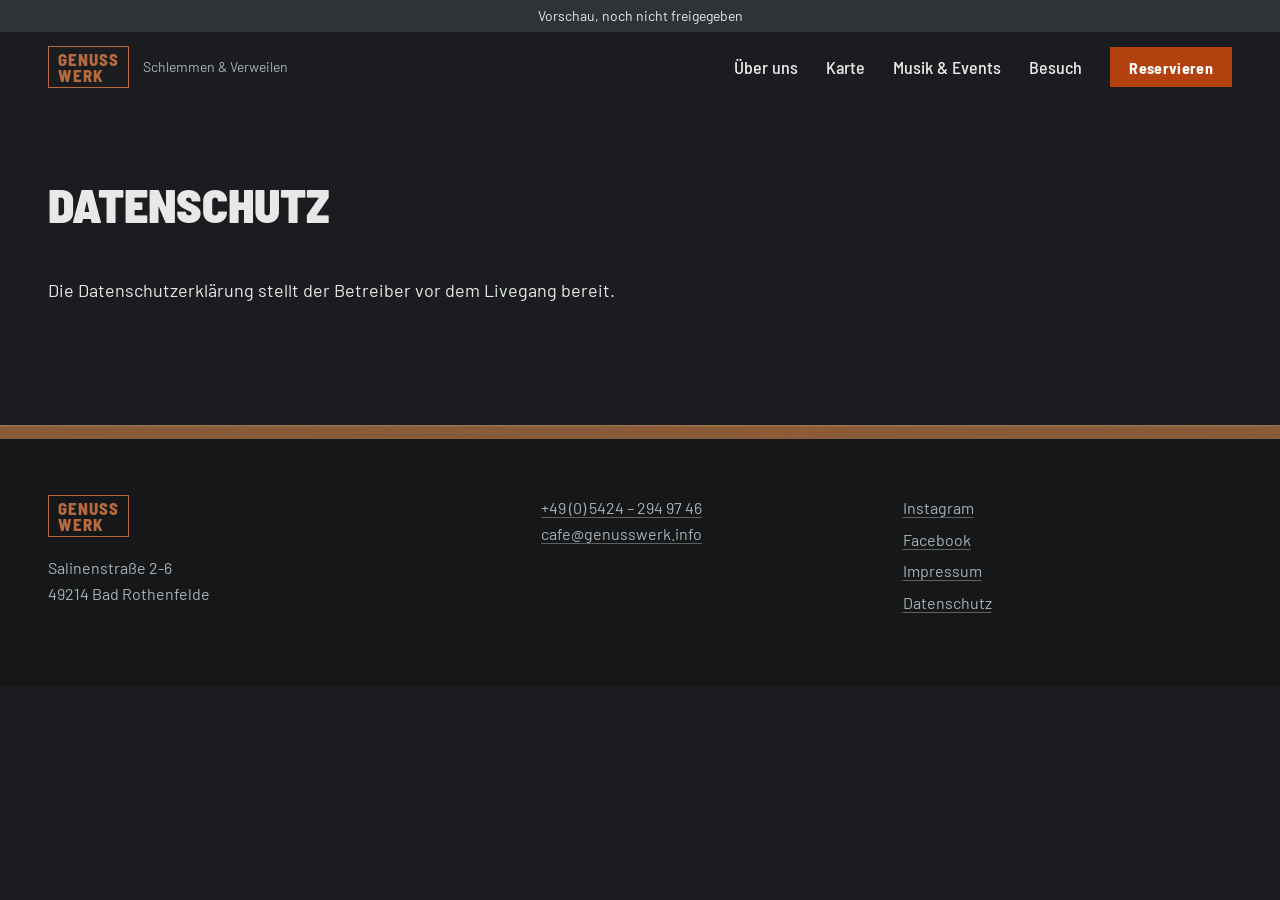
==== commit e8d23969: "Remove blue, tighten home page, round record shadow - No more blue: music section is now a brick wal" ====
--- a/datenschutz/index.html
+++ b/datenschutz/index.html
@@ -47,8 +47,7 @@
     <nav id="menue" class="menue" aria-label="Hauptmenü">
       <a class="menue-link" href="../#genuss">Über uns</a>
       <a class="menue-link" href="../karte/">Karte</a>
-      <a class="menue-link" href="../#events">Musik</a>
-      <a class="menue-link" href="../#eindruecke">Impressionen</a>
+      <a class="menue-link" href="../#events">Musik &amp; Events</a>
       <a class="menue-link" href="../#besuch">Besuch</a>
       <a class="knopf knopf-orange knopf-klein" href="../#reservieren">Reservieren</a>
     </nav>
--- a/src/design-tokens.css
+++ b/src/design-tokens.css
@@ -5,11 +5,9 @@
  *   Decke      schwarz gestrichene Decke mit offenen Rohren
  *   Nussholz   Thekenplatte und Regalböden
  *   Klinker    rotbraune Ziegelwand
- *   Samt       petrolfarbene Samtbezüge der Barhocker
  *   Stahl      Lüftungsrohre, Zapfanlage
  *   LED        kaltweiße Lichtlinien an der Decke
  *   Orange     Etiketten der Speisekarte ("Speisen", "Getränke")
- *   Navy       Textflächen der Marke ("Musikgenuss!")
  *   Kupfer     Logo-Rahmen
  *
  * Raumfarben sind aus Fotos geschätzt. Vor Livegang vor Ort abgleichen.
@@ -24,9 +22,8 @@
   --nuss-hell: #b07a4f;
   --nuss-kante: #4a2c19;
   --klinker: #6e3f33;
-  --samt: #2a6273;
-  --samt-tief: #1d4755;
-  --samt-hell: #7fbccd;
+  --klinker-nacht: #1d1411;
+  --salbei: #a9c494;        /* Kennzeichnung vegetarisch/vegan */
   --stahl: #8e969b;
   --stahl-hell: #c5cacd;
   --led: #e6e9e7;
@@ -34,8 +31,6 @@
   /* Marke */
   --orange: #d04d15;
   --orange-tief: #b3410f;   /* weiße Schrift auf Orange nur hiermit (Kontrast 5,6:1) */
-  --navy: #1e425a;
-  --navy-tief: #173447;
   --kupfer: #b56a40;
 
   /* Semantik */
@@ -43,7 +38,7 @@
   --text: var(--led);
   --text-leise: #aab1b5;
   --linie: rgba(197, 202, 205, 0.16);
-  --fokus: var(--samt-hell);
+  --fokus: var(--led);
   --glow: 0 0 6px 1px rgba(230, 233, 231, 0.75), 0 0 22px 4px rgba(230, 233, 231, 0.28), 0 0 70px 10px rgba(200, 220, 230, 0.10);
 
   /* Schrift: Barlow-Familie wie auf der Speisekarte, Pinselschrift für kurze Rufe */
@@ -63,7 +58,7 @@
   /* Raster */
   --max: 1200px;
   --rand: clamp(16px, 4vw, 48px);
-  --abstand: clamp(80px, 11vw, 150px);
+  --abstand: clamp(64px, 8vw, 112px);
 
   /* Bewegung */
   --leicht: cubic-bezier(0.2, 0.7, 0.2, 1);
--- a/src/site.css
+++ b/src/site.css
@@ -3,7 +3,7 @@
  *
  * Leitidee "Abend an der Theke": Die Seite ist gebaut wie der Gastraum.
  * Schwarze Decke mit Lichtlinien oben, eine Nussholz-Theke als tragendes Band,
- * Klinker für die Geschichte, Petrol-Samt für die Reservierung, Stahl für Fakten.
+ * Klinker für Geschichte und Musik, ein Nussholz-Tisch für die Reservierung, Stahl für Fakten.
  *
  * Bewegung: ein Moment beim Laden (Licht geht an, Gläser funkeln), danach nur
  * kleine Antworten auf Scrollen und Klicks. Alles aus bei prefers-reduced-motion.
@@ -53,6 +53,7 @@
   color: var(--orange);
 }
 h2.hand { margin-bottom: 0.5em; }
+.unterzeile { font-size: clamp(1.75rem, 3vw, 2.25rem); margin: -0.35em 0 0.7em; }
 
 .lead { font-size: var(--fs-lead); line-height: 1.5; font-weight: 300; color: #fff; }
 .leise { color: var(--text-leise); font-size: var(--fs-klein); }
@@ -62,7 +63,7 @@
 
 .vorschau {
   margin: 0; padding: 5px var(--rand);
-  background: var(--navy-tief); color: var(--led);
+  background: var(--decke-rand); color: var(--led);
   font-size: var(--fs-klein); text-align: center;
 }
 
@@ -233,14 +234,20 @@
 }
 .theke-innen:empty { padding: 14px 0; }
 
+.theke-info { display: flex; flex-direction: column; gap: 4px; }
+.theke-adresse { margin: 0 0 0 20px; color: var(--text-leise); font-size: 1rem; }
+.theke-adresse a { color: var(--led); text-decoration: none; white-space: nowrap; }
+.theke-adresse a:hover { text-decoration: underline; }
+.theke-adresse span { margin: 0 6px; opacity: 0.5; }
+
 /* Öffnungsstatus */
 .status { display: inline-flex; align-items: center; gap: 10px; margin: 0; font-family: var(--font-titel); font-weight: 500; font-size: 1.25rem; }
 .status::before { content: ""; width: 10px; height: 10px; border-radius: 50%; background: var(--stahl); flex: none; }
-.status[data-status="offen"]::before { background: var(--samt-hell); animation: puls 2.6s ease-out infinite; }
+.status[data-status="offen"]::before { background: var(--led); box-shadow: var(--glow); animation: puls 2.6s ease-out infinite; }
 .status:empty { display: none; }
 @keyframes puls {
-  0% { box-shadow: 0 0 0 0 rgba(127, 188, 205, 0.6); }
-  70%, 100% { box-shadow: 0 0 0 12px rgba(127, 188, 205, 0); }
+  0% { box-shadow: 0 0 0 0 rgba(230, 233, 231, 0.55); }
+  70%, 100% { box-shadow: 0 0 0 12px rgba(230, 233, 231, 0); }
 }
 
 /* ---------- Abschnitte ---------- */
@@ -306,13 +313,15 @@
 .preis-label { color: var(--text-leise); font-weight: 400; font-size: 0.95rem; }
 .gericht-text { margin: 4px 0 0; color: var(--text-leise); font-weight: 300; font-size: 1rem; line-height: 1.45; }
 
-/* Musik & Events (Orange heller, damit es auf Navy lesbar bleibt) */
-.events .hand, .termine time { color: #f58a5a; }
-.events { background: var(--navy); position: relative; overflow: hidden; }
-.events::before {
-  content: ""; position: absolute; inset: 0;
-  background: url("texturen/rauschen.png"), radial-gradient(90% 120% at 100% 50%, rgba(255, 255, 255, 0.07), transparent 60%);
-  pointer-events: none;
+/* Musik & Events: Klinkerwand bei Nacht, warmes Licht von rechts */
+.events {
+  position: relative; overflow: hidden;
+  background:
+    radial-gradient(60% 90% at 85% 50%, rgba(208, 77, 21, 0.16), transparent 70%),
+    linear-gradient(rgba(29, 20, 17, 0.9), rgba(29, 20, 17, 0.9)),
+    url("texturen/klinker.jpg") 0 0 / 200px 60px;
+  border-top: 1px solid rgba(0, 0, 0, 0.5);
+  border-bottom: 1px solid rgba(0, 0, 0, 0.5);
 }
 .events-innen {
   position: relative; max-width: calc(var(--max) + 2 * var(--rand)); margin: 0 auto; padding: var(--abstand) var(--rand);
@@ -320,15 +329,15 @@
 }
 .events-text p { max-width: 60ch; }
 .genres { list-style: none; display: flex; flex-wrap: wrap; gap: 10px; padding: 0; margin: 28px 0 32px; }
-.genres li { padding: 6px 16px; border: 1px solid rgba(230, 233, 231, 0.35); font-family: var(--font-titel); font-weight: 500; font-size: 1.0625rem; }
+.genres li { padding: 6px 16px; border: 1px solid rgba(230, 233, 231, 0.3); background: rgba(0, 0, 0, 0.25); font-family: var(--font-titel); font-weight: 500; font-size: 1.0625rem; }
 .termine-leer { color: var(--stahl-hell); }
 .termine { list-style: none; padding: 0; margin: 0 0 24px; }
 .termine li { display: grid; grid-template-columns: 7em 1fr; gap: 4px 16px; padding: 12px 0; border-bottom: 1px solid rgba(230, 233, 231, 0.18); }
 .termine time { font-family: var(--font-hand); color: var(--orange); font-size: 1.4rem; line-height: 1.1; }
 .termine span { grid-column: 2; color: var(--stahl-hell); font-size: 1rem; }
 
-.platte { position: relative; width: min(100%, 420px); aspect-ratio: 1; margin-left: auto; }
-.platte svg { width: 100%; height: 100%; border-radius: 50%; box-shadow: 0 40px 80px -30px rgba(0, 0, 0, 0.7); }
+.platte { position: relative; width: min(100%, 420px); aspect-ratio: 1; margin-left: auto; border-radius: 50%; box-shadow: 0 30px 60px -18px rgba(0, 0, 0, 0.75), 0 0 0 1px rgba(0, 0, 0, 0.4); }
+.platte svg { display: block; width: 100%; height: 100%; }
 .platte::after {
   /* Lichtreflex bleibt stehen, während die Platte läuft */
   content: ""; position: absolute; inset: 0; border-radius: 50%;
@@ -344,40 +353,21 @@
   .platte { width: min(70%, 300px); margin: 0 auto; order: -1; }
 }
 
-/* Reservieren: Samt-Polster wie die Barhocker */
-.polster {
-  position: relative; overflow: hidden;
-  padding: clamp(36px, 6vw, 80px);
-  border-radius: 28px;
-  background:
-    url("texturen/rauschen.png"),
-    radial-gradient(70% 90% at 25% 15%, rgba(160, 215, 230, 0.30), transparent 60%),
-    radial-gradient(60% 80% at 90% 110%, rgba(0, 0, 0, 0.35), transparent 60%),
-    linear-gradient(135deg, var(--samt) 0%, var(--samt-tief) 100%);
-  box-shadow: inset 0 2px 0 rgba(255, 255, 255, 0.12), inset 0 -18px 40px rgba(0, 0, 0, 0.25), 0 30px 60px -30px rgba(0, 0, 0, 0.8);
-}
-.polster::after {
-  /* Keder: umlaufende Naht */
-  content: ""; position: absolute; inset: 12px; border-radius: 20px;
-  border: 1px solid rgba(0, 0, 0, 0.22); box-shadow: 0 1px 0 rgba(255, 255, 255, 0.08);
-  pointer-events: none;
-}
-.polster { display: grid; grid-template-columns: minmax(0, 1.5fr) minmax(0, 1fr); column-gap: clamp(32px, 6vw, 96px); }
-.polster > :not(.polster-zeiten) { grid-column: 1; }
-.polster-zeiten { grid-column: 2; grid-row: 1 / span 4; align-self: center; position: relative; z-index: 1; padding: 24px 0 24px clamp(24px, 4vw, 48px); border-left: 1px solid rgba(255, 255, 255, 0.22); }
-.polster-zeiten .status { margin-bottom: 16px; }
-.zeiten-kurz { list-style: none; padding: 0; margin: 0; }
-.zeiten-kurz li { display: flex; justify-content: space-between; gap: 16px; padding: 6px 0; font-size: 1.0625rem; }
-.zeiten-kurz li span:first-child { color: rgba(255, 255, 255, 0.8); }
-.zeiten-kurz li span:last-child { font-variant-numeric: tabular-nums; text-align: right; }
-@media (max-width: 860px) {
-  .polster { grid-template-columns: 1fr; }
-  .polster-zeiten { grid-column: 1; grid-row: auto; margin-top: 32px; padding: 24px 0 0; border-left: 0; border-top: 1px solid rgba(255, 255, 255, 0.22); }
-}
-.polster h2 { color: #fff; }
-.polster .lead { max-width: 44ch; }
-.polster .knoepfe { margin-top: 32px; position: relative; z-index: 1; }
-.polster-hinweis { margin: 28px 0 0; color: rgba(255, 255, 255, 0.78); font-size: 1rem; }
+/* Reservieren: Tischplatte aus Nussholz */
+.tisch {
+  max-width: 880px; margin: 0 auto; text-align: center;
+  padding: clamp(40px, 6vw, 72px) clamp(24px, 6vw, 72px);
+  border-radius: 6px;
+  background:
+    linear-gradient(180deg, rgba(32, 19, 11, 0.6), rgba(32, 19, 11, 0.82)),
+    repeating-linear-gradient(180deg, transparent 0 159px, rgba(0, 0, 0, 0.18) 159px 160px),
+    url("texturen/nuss.jpg") 0 0 / 1200px 160px;
+  box-shadow: inset 0 1px 0 rgba(255, 220, 180, 0.28), 0 30px 60px -30px rgba(0, 0, 0, 0.85);
+}
+.tisch h2 { color: #fff; }
+.tisch .lead { max-width: 44ch; margin-left: auto; margin-right: auto; }
+.tisch .knoepfe { margin-top: 28px; justify-content: center; }
+.tisch-hinweis { margin: 24px auto 0; color: rgba(255, 255, 255, 0.8); font-size: 1rem; }
 
 /* Impressionen */
 .galerie { display: grid; grid-template-columns: repeat(3, minmax(0, 1fr)); gap: clamp(14px, 2vw, 24px); }
@@ -438,7 +428,7 @@
   transition: background-color 0.25s, border-color 0.25s, color 0.25s;
 }
 .filter button:hover { border-color: var(--led); }
-.filter button[aria-pressed="true"] { background: var(--samt); border-color: var(--samt-hell); color: #fff; }
+.filter button[aria-pressed="true"] { background: var(--orange-tief); border-color: var(--orange-tief); color: #fff; }
 .sprung { display: flex; gap: 22px; overflow-x: auto; padding: 12px 0 12px; white-space: nowrap; scrollbar-width: none; font-family: var(--font-titel); font-weight: 500; }
 .sprung::-webkit-scrollbar { display: none; }
 .sprung a { position: relative; text-decoration: none; color: var(--text-leise); padding-bottom: 4px; }
@@ -456,7 +446,7 @@
 .gericht { padding: 14px 0; max-width: none; animation: einblenden 0.35s var(--leicht); }
 .gericht-kopf h4 { font-family: var(--font-titel); font-weight: 700; font-size: 1.25rem; line-height: 1.15; }
 .gericht-tags { margin: 6px 0 0; display: flex; gap: 12px; }
-.tag { font-size: 0.875rem; color: var(--samt-hell); display: inline-flex; align-items: center; gap: 6px; }
+.tag { font-size: 0.875rem; color: var(--salbei); display: inline-flex; align-items: center; gap: 6px; }
 .tag::before { content: ""; width: 6px; height: 6px; border-radius: 50%; background: currentColor; }
 .tag-hausmarke { color: #e2865a; }
 .tag-regional { color: var(--nuss-hell); }
